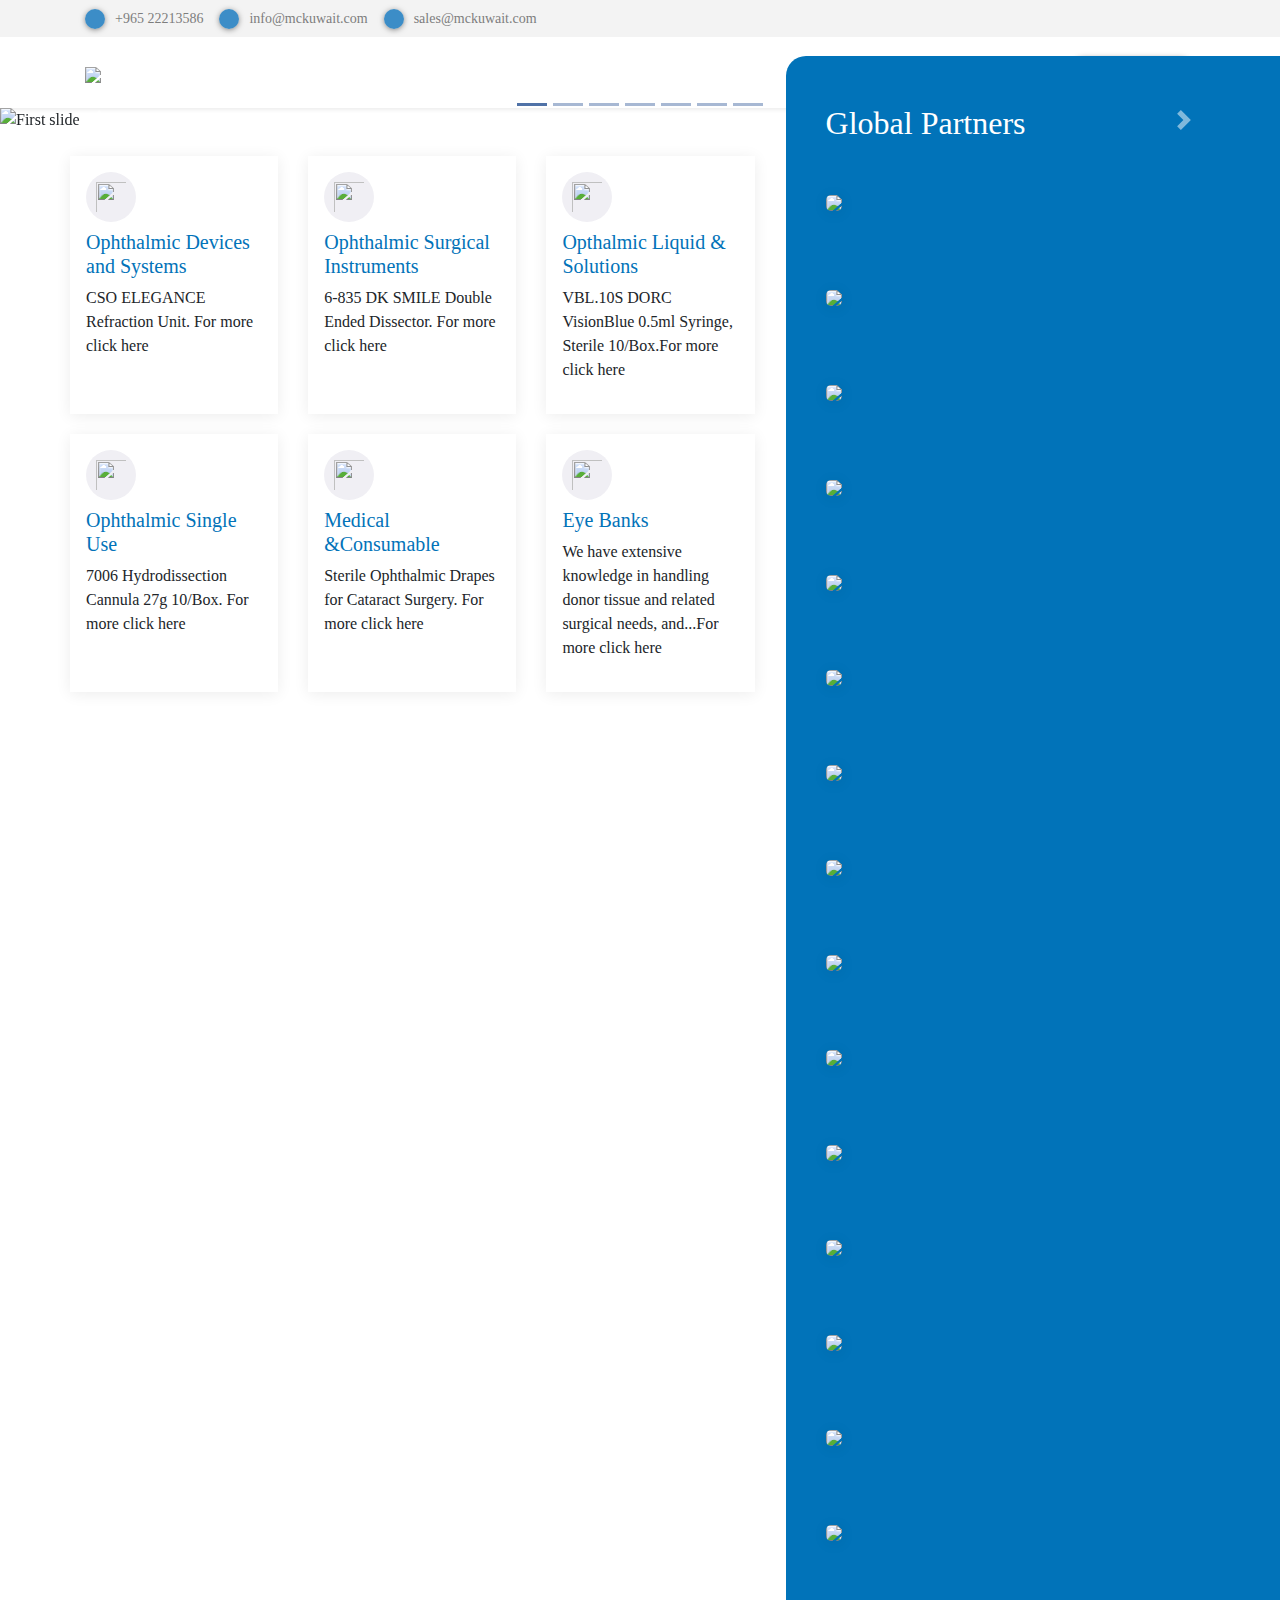
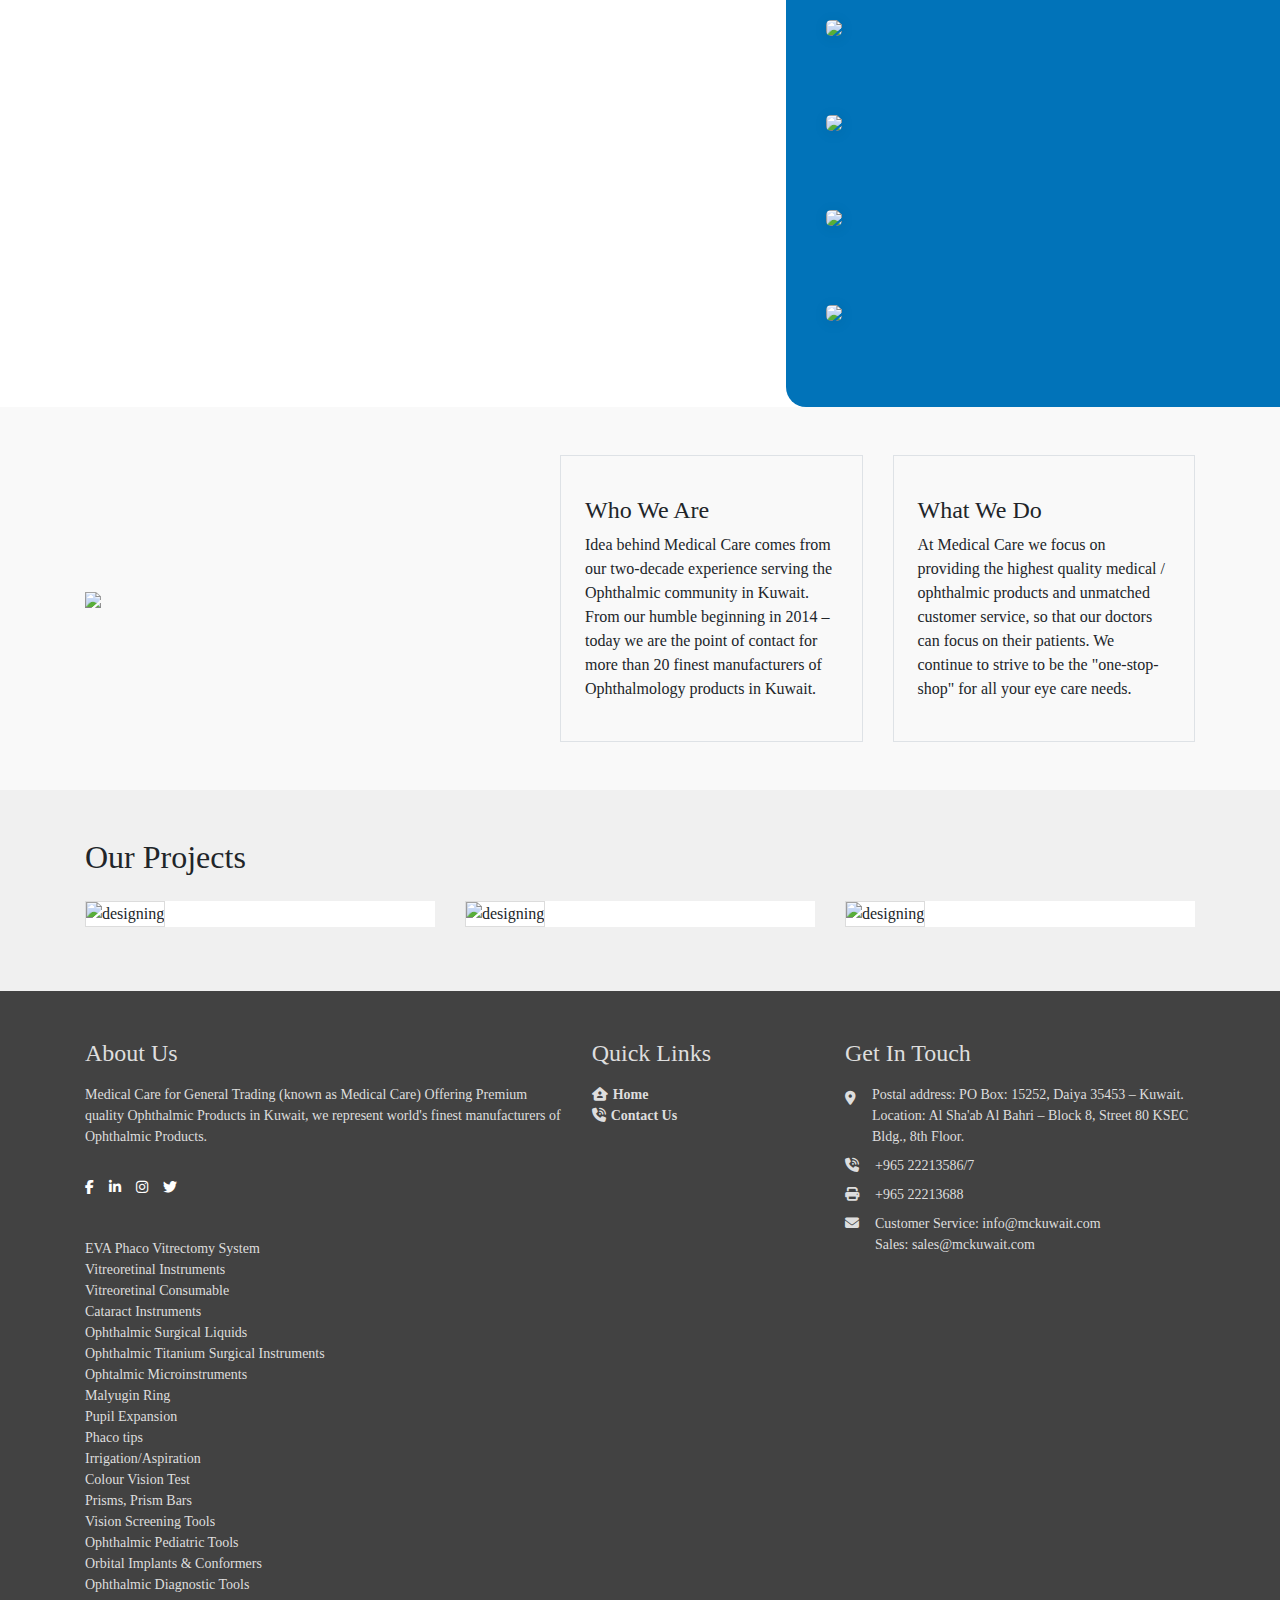
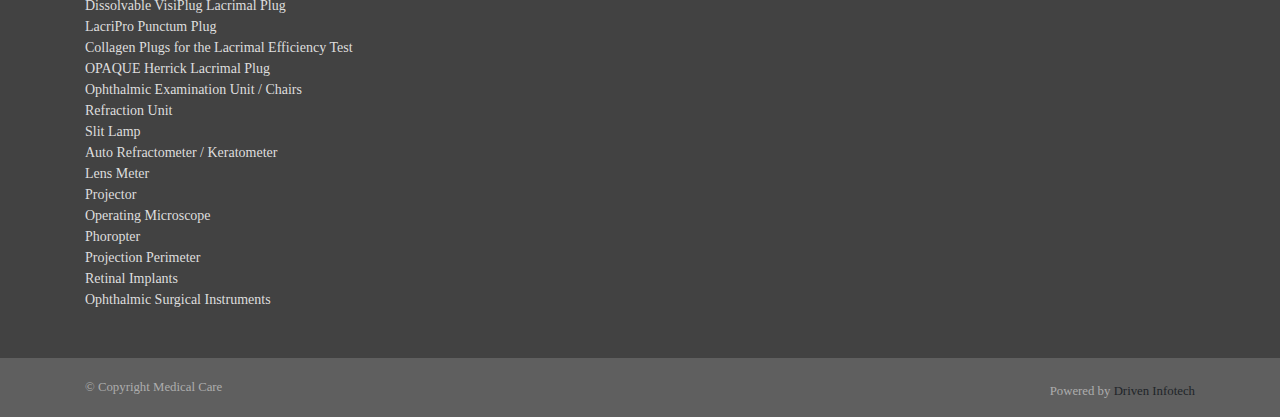
==== index.html @ 8d5789d4 "index page" ====
<!doctype html>
<html lang="en">

<head>
    <meta charset="utf-8">
    <meta name="viewport" content="width=device-width, initial-scale=1">
    <title>Medical Care for General Trading (known as Medical Care), Ophthalmic Devices and Systems, Ophthalmic Surgical
        Instruments, Ophthalmic Liquids and Solution, Ophthalmic Single Use, Medical &amp;Consumable, Eye Banks</title>
    <link rel="shortcut icon" href="images/fav.png" type="image/x-icon">
    <link rel="stylesheet" href="https://cdnjs.cloudflare.com/ajax/libs/font-awesome/6.2.1/css/all.min.css" />
    <link rel="stylesheet" type="text/css" href="css/bootstrap.min.css">
    <link rel="stylesheet" type="text/css" href="css/style.css">
    <link rel="stylesheet" type="text/css" href="css/icon.css">
    <link rel="stylesheet" type="text/css" href="css/slick.css">
    <link rel="stylesheet" type="text/css" href="css/slick-theme.css">
    <link rel="stylesheet" type="text/css" href="css/popup.css">
</head>

<body>
    <header>
        <div class="header-section  shadow-sm">
            <div class="soc-bk">
                <div class="container">
                    <div class="row">
                        <div class="col-md-12 ">
                            <div class="call-dets text-left"> <span class="top-outer d-flex">
                                    <a href="tel:+965 22213586"><span class=" py-2 align-items-center d-flex pr-3"><i
                                                class="icon-phone"></i> +965 22213586</span></a> <a
                                        href="mailto:info@mckuwait.com"><span
                                            class=" py-2 align-items-center d-flex pr-3"><i class="icon-mail"></i>
                                            info@mckuwait.com</span></a> <a href="mailto:sales@mckuwait.com"><span
                                            class=" py-2 align-items-center d-flex d-k"><i class="icon-briefcase"></i>
                                            sales@mckuwait.com</span></a> </span>
                            </div>
                        </div>
                    </div>
                </div>
            </div>
            <div class="container">
                <nav class="navbar navbar-expand-lg navbar-light p-0">
                    <a class="navbar-brand" href="index.html">
                        <div class="brand"><img src="images/logo_mc_kuwaite.png" class="img-fluid"></div>
                    </a>
                    <button class="navbar-toggler" type="button" data-toggle="collapse" data-target="#navbar-main"
                        aria-controls="navbar-main" aria-expanded="false" aria-label="Toggle navigation"> <span
                            class="navbar-toggler-icon"></span> </button>
                    <div class="collapse navbar-collapse" id="navbar-main">
                        <ul class="navbar-nav ml-auto">
                            <li class="nav-item active"> <a class="nav-link" href="index.html">Home </a> </li>
                            <!--<li class="nav-item"> <a class="nav-link" href="#">About MC <span class="caret"></span></a>
								<ul class="sub-menu list-unstyled">
									<a href="profile.html">
										<li>MC Profile</li>
									</a>
									<a href="team.html">
										<li> MC Team</li>
									</a>
									<a href="certificates.html">
										<li> MC Certificates</li>
									</a>
								</ul>
							</li>
							<li class="nav-item"> <a class="nav-link" href="products.html">Our Products</a> </li>-->
                            <li class="align-items-center d-flex nav-item"> <a class="contact-btn"
                                    href="contact.html">Contact us</a> </li>
                        </ul>
                    </div>
                </nav>
            </div>
        </div>
    </header>
    <div class="banner">
        <div class="banner-slider slider-arrow-center">

            <!-- <div class="banr"> <img src="images/eav.jpg" class="img-fluid w-100 d-none d-sm-block" title=""> <img
					src="images/eav_m.jpg" class="img-fluid w-100 d-block d-sm-none" title="">

			</div>
			<div class="banr"> <img src="images/backflush.jpg" class="img-fluid w-100 d-none d-sm-block" title=""><img
					src="images/backflush_m.jpg" class="img-fluid w-100 d-block d-sm-none" title="">

			</div>
			<div class="banr"> <img src="images/equiphaco.jpg" class="img-fluid w-100 d-none d-sm-block" title=""> <img
					src="images/equiphaco_m.jpg" class="img-fluid w-100 d-block d-sm-none" title="">

			</div>
			<div class="banr"> <img src="images/forceps.jpg" class="img-fluid w-100 d-none d-sm-block" title=""> <img
					src="images/forceps_m.jpg" class="img-fluid w-100 d-block d-sm-none" title="">

			</div>
			<div class="banr"> <img src="images/tamponades.jpg" class="img-fluid w-100 d-none d-sm-block" title=""> <img
					src="images/tamponades_m.jpg" class="img-fluid w-100 d-block d-sm-none" title="">

			</div>
			<div class="banr"> <img src="images/MST Web Banner MC Medical Kuwait 3.jpg"
					class="img-fluid w-100 d-none d-sm-block" title=""> <img
					src="images/MST-Web-Banner-MC-Medical-Kuwait-3_m.jpg" class="img-fluid w-100 d-block d-sm-none"
					title="">

			</div>
			<div class="banr"> <img src="images/TAKAGI-Banner.jpg" class="img-fluid w-100 d-none d-sm-block" title="">
				<img src="images/TAKAGI-Banner_m.jpg" class="img-fluid w-100 d-block d-sm-none" title="">
				<div class="banner-title">
					<div class="container">
						<h1>Vitreoretinal Consumable</h1>
						<h2>
							Cataract Instruments</h2>
					</div>
				</div>
			</div> -->

            <!-- /////////////////////////////////////////////////// -->
            <div id="carouselExampleIndicators" class="carousel slide" data-ride="carousel" data-interval="2500">
                <ol class="carousel-indicators">
                    <li data-target="#carouselExampleIndicators" data-slide-to="0" class="active"
                        style="background-color: #5072A7;"></li>
                    <li data-target="#carouselExampleIndicators" data-slide-to="1" style="background-color: #5072A7;">
                    </li>
                    <li data-target="#carouselExampleIndicators" data-slide-to="2" style="background-color: #5072A7;">
                    </li>
                    <li data-target="#carouselExampleIndicators" data-slide-to="3" style="background-color: #5072A7;">
                    </li>
                    <li data-target="#carouselExampleIndicators" data-slide-to="4" style="background-color: #5072A7;">
                    </li>
                    <li data-target="#carouselExampleIndicators" data-slide-to="5" style="background-color: #5072A7;">
                    </li>
                    <li data-target="#carouselExampleIndicators" data-slide-to="6" style="background-color: #5072A7;">
                    </li>
                </ol>
                <div class="carousel-inner">
                    <div class="carousel-item active">
                        <img class="d-block w-100" src="images/eav.jpg" alt="First slide">
                    </div>
                    <div class="carousel-item">
                        <img class="d-block w-100" src="images/backflush.jpg" alt="Second slide">
                    </div>
                    <div class="carousel-item">
                        <img class="d-block w-100" src="images/equiphaco.jpg" alt="Third slide">
                    </div>
                    <div class="carousel-item ">
                        <img class="d-block w-100" src="images/forceps.jpg" alt="First slide">
                    </div>
                    <div class="carousel-item ">
                        <img class="d-block w-100" src="images/tamponades.jpg" alt="First slide">
                    </div>
                    <div class="carousel-item ">
                        <img class="d-block w-100" src="images/MST Web Banner MC Medical Kuwait 3.jpg"
                            alt="First slide">
                    </div>
                    <div class="carousel-item ">
                        <img class="d-block w-100" src="images/TAKAGI-Banner.jpg" alt="First slide">
                    </div>
                </div>
                <a class="carousel-control-prev" href="#carouselExampleIndicators" role="button" data-slide="prev">
                    <span class="carousel-control-prev-icon" aria-hidden="true"></span>
                    <span class="sr-only">Previous</span>
                </a>
                <a class="carousel-control-next" href="#carouselExampleIndicators" role="button" data-slide="next">
                    <span class="carousel-control-next-icon" aria-hidden="true"></span>
                    <span class="sr-only">Next</span>
                </a>
            </div>

            <!-- /////////////////////////////////////////////////// -->
        </div>
    </div>
    <div class="content-block pt-4 pb-lg-0 pb-4">
        <div class="cont-1">
            <div class="row mr-md-0">
                <div class="col-lg-7">
                    <div class="row ">
                        <div class="col-md-4 col-sm-6 h-alg">
                            <div class="content-box p-3 shadow h-100">
                                <div class="oph-images"><img src="images/1.png"></div>
                                <h5 class="pt-2">Ophthalmic Devices and Systems</h5>
                                <p>CSO ELEGANCE Refraction Unit. <a href="product.html">For more click here</a> </p>
                            </div>
                        </div>
                        <div class="col-md-4 col-sm-6 h-alg">
                            <div class="content-box p-3 shadow h-100">
                                <div class="oph-images"><img src="images/2.png"></div>
                                <h5 class="pt-2">Ophthalmic Surgical Instruments</h5>
                                <p>6-835 DK SMILE Double Ended Dissector. <a href="product.html">For more click here</a>
                                </p>
                            </div>
                        </div>
                        <div class="col-md-4 col-sm-6 h-alg">
                            <div class="content-box p-3 shadow h-100">
                                <div class="oph-images"><img src="images/3.png"></div>
                                <h5 class="pt-2">Opthalmic Liquid & Solutions</h5>
                                <p>VBL.10S DORC VisionBlue 0.5ml Syringe, Sterile 10/Box.<a href="product.html">For more
                                        click here</a> </p>
                            </div>
                        </div>
                        <div class="col-md-4 col-sm-6 h-alg">
                            <div class="content-box p-3 shadow h-100">
                                <div class="oph-images"><img src="images/4.png"></div>
                                <h5 class="pt-2">Ophthalmic Single Use</h5>
                                <p>7006 Hydrodissection Cannula 27g 10/Box. <a href="product.html">For more click
                                        here</a></p>
                            </div>
                        </div>
                        <div class="col-md-4 col-sm-6 h-alg">
                            <div class="content-box p-3 shadow h-100">
                                <div class="oph-images"><img src="images/5.png"></div>
                                <h5 class="pt-2">Medical &Consumable</h5>
                                <p>Sterile Ophthalmic Drapes for Cataract Surgery. <a href="product.html">For more click
                                        here</a> </p>
                            </div>
                        </div>
                        <div class="col-md-4 col-sm-6 h-alg">
                            <div class="content-box p-3 shadow h-100">

                                <span class="oph-images"><img src="images/1.png"></span>
                                <h5 class="pt-2">Eye Banks</h5>
                                <p>We have extensive knowledge in handling donor tissue and related surgical needs,
                                    and...<a href="product.html">For more click here</a> </p>
                            </div>
                        </div>
                    </div>
                </div>
                <div class="col-lg-5 pr-md-0 pl-0 pl-lg-3 pr-0">
                    <div class="clients-sliding-area py-4  pl-md-3 p-4">
                        <div class="p-md-4">
                            <div class="hed">
                                <h2 class="text-white pb-1">Global Partners</h2>
                            </div>
                            <div class="client-slide">
                                <div class="client-box"> <a href="https://www.albert-heiss.com/" target="_blank"><img
                                            src="images/partners/albert_hiess.jpg" class="img-fluid"></a> </div>
                                <div class="client-box"> <a href="http://www.anodynesurgical.com/" target="_blank"><img
                                            src="images/partners/anodyne.jpg" class="img-fluid"></a> </div>
                                <div class="client-box"> <a href="https://caregroupiol.com/" target="_blank"><img
                                            src="images/partners/care_group.jpg" class="img-fluid"></a> </div>
                                <div class="client-box"> <a href="http://www.ciom.it/english/default.asp"
                                        target="_blank"><img src="images/partners/cion.jpg" class="img-fluid"></a>
                                </div>
                                <div class="client-box"> <a href="https://corneagen.com/" target="_blank"><img
                                            src="images/partners/cornea.jpg" class="img-fluid"></a> </div>
                                <div class="client-box"> <a href="https://lionseyeinstitute.org/" target="_blank"><img
                                            src="images/partners/lions_eye.jpg" class="img-fluid"></a> </div>
                                <div class="client-box"> <a href="www.hurricanemedical.com" target="_blank"><img
                                            src="images/partners/cso.jpg" class="img-fluid"></a> </div>
                                <div class="client-box"> <a href="https://www.csoitalia.it/en" target="_blank"><img
                                            src="images/partners/hurricane_medical.jpg" class="img-fluid"></a> </div>
                                <div class="client-box"> <a href="http://www.incyto.com/" target="_blank"><img
                                            src="images/partners/in_cyto.jpg" class="img-fluid"></a> </div>
                                <div class="client-box"> <a href="https://dorcglobal.com/" target="_blank"><img
                                            src="images/partners/partner-1.png" class="img-fluid"></a> </div>
                                <div class="client-box"> <a href="https://duckworth-and-kent.com/" target="_blank"><img
                                            src="images/partners/partner-2.png" class="img-fluid"></a> </div>
                                <div class="client-box"> <a href="https://microsurgical.com/" target="_blank"><img
                                            src="images/partners/partner-3.png" class="img-fluid"></a> </div>
                                <div class="client-box"> <a href="https://guldenophthalmics.com/" target="_blank"><img
                                            src="images/partners/partner-4.png" class="img-fluid"></a> </div>
                                <div class="client-box"> <a href="https://www.lacrimedics.com/" target="_blank"><img
                                            src="images/partners/partner-5.png" class="img-fluid"></a> </div>
                                <div class="client-box"> <a href="https://medone.com/" target="_blank"><img
                                            src="images/partners/med_one.jpg" class="img-fluid"></a> </div>
                                <div class="client-box"> <a href="https://www.optimalsaglik.com.tr/"
                                        target="_blank"><img src="images/partners/optimal.jpg" class="img-fluid"></a>
                                </div>
                                <div class="client-box"> <a href="www.takagi-global.com" target="_blank"><img
                                            src="images/partners/partner-6.png" class="img-fluid"></a> </div>
                                <div class="client-box"> <a href="https://www.labtician.com/" target="_blank"><img
                                            src="images/partners/partner-7.png" class="img-fluid"></a> </div>
                                <div class="client-box"> <a href="http://www.righton-oph.com/en/" target="_blank"><img
                                            src="images/partners/righton.jpg" class="img-fluid"></a> </div>
                            </div>
                        </div>
                    </div>
                </div>
            </div>
        </div>
    </div>
    <div class="products pb-5">
        <div class="inner-company pt-5 pb-4">
            <div class="container">
                <div class="detail-company mb-4">
                    <div class="row d-flex">
                        <div class="col-md-5 align-self-center d-none d-lg-block">
                            <div class="profile-img"> <img src="images/EVA-Chest-Angle-Fade.jpg" class="img-fluid">
                            </div>
                        </div>
                        <div class="col-lg-7 col-12 col-md-12">
                            <div class="row h-100">
                                <div class="col-md-6 mb-4 mb-md-0">
                                    <div class="our-box border p-4 h-100">
                                        <h4 class="mt-3">Who We Are</h4>
                                        <p>Idea behind Medical Care comes from our two-decade experience serving the
                                            Ophthalmic community in Kuwait. From our humble beginning in 2014 – today we
                                            are the point of contact for more than 20 finest manufacturers of
                                            Ophthalmology products in Kuwait.
                                        </p>
                                    </div>
                                </div>
                                <div class="col-md-6">
                                    <div class="our-box border p-4 h-100">
                                        <h4 class="mt-3">What We Do</h4>
                                        <p>At Medical Care we focus on providing the highest quality medical /
                                            ophthalmic products and unmatched customer service, so that our doctors can
                                            focus on their patients. We continue to strive to be the "one-stop-shop" for
                                            all your eye care needs.</p>
                                    </div>
                                </div>
                            </div>
                        </div>
                    </div>
                </div>
            </div>
        </div>
        <div class="container pt-5">
            <div class="hed">
                <h2 class="pb-3">Our Projects</h2>
            </div>
            <div class="row">
                <div class="col-md-4 col-12 col-sm-6 mb-3">
                    <div class="product-img"> <img src='images/products/IMG_1325.jpg' alt='designing'> <a
                            href='images/products/IMG_1325.jpg' class='fresco pic view-gallery'
                            data-fresco-group='productgallery'>View</a> </div>
                </div>
                <div class="col-md-4 col-12 col-sm-6 mb-3">
                    <div class="product-img"> <img src='images/products/IMG_1316.jpg' alt='designing'> <a
                            href='images/products/IMG_1316.jpg' class='fresco pic view-gallery'
                            data-fresco-group='productgallery'>View</a> </div>
                </div>


                <div class="col-md-4 col-12 col-sm-6 mb-3">
                    <div class="product-img"> <img src='images/products/109-2176-design-ad-EVA-France-HR.jpg'
                            alt='designing'> <a href='images/products/109-2176-design-ad-EVA-France-HR.jpg'
                            class='fresco pic view-gallery' data-fresco-group='productgallery'>View</a> </div>
                </div>

                <!--<div class="col-md-12 col-12 col-sm-6 mb-3 text-center mt-3"> <a href="products.html" class="contact-btn btn d-inline"> More Products</a> </div>-->
            </div>
        </div>
    </div>
    <footer>
        <div class="footer  pb-0 pt-5 pb-md-5 ">
            <div class="container">
                <div class="row">
                    <div class="col-md-8">
                        <div class="row">
                            <div class="col-lg-8 mb-4 mb-lg-0 col-md-6">
                                <div class="foot-detail">
                                    <h4 class="pb-2">About Us</h4>
                                    <p>Medical Care for General Trading (known as Medical Care) Offering Premium quality
                                        Ophthalmic Products in Kuwait, we represent world's finest manufacturers of
                                        Ophthalmic Products.</p>
                                    <div class="get-in mb-2">
                                        <ul class="d-flex list-unstyled social foot-social">
                                            <a href="#">
                                                <i class="fa-brands fa-facebook-f"></i>
                                            </a>
                                            <a href="#">
                                                <i class="fa-brands fa-linkedin-in"></i> </a>
                                            <a href="#">
                                                <i class="fa-brands fa-instagram"></i> </a>
                                            <a href="#">
                                                <i class="fa-brands fa-twitter"></i> </a>
                                        </ul>
                                    </div>
                                </div>
                            </div>
                            <div class="col-lg-4 mb-4 mb-lg-0 col-md-6">
                                <div class="foot-details">
                                    <h4 class="pb-2">Quick Links</h4>
                                    <ul class="list-unstyled m-0 p-0">
                                        <i class="fa fa-house-user"><a href="index.html"
                                                style="padding-left: 5px;">Home</a></i><br>

                                        <i class="fa fa-phone-volume"><a href="contact.html"
                                                style="padding-left: 5px;">Contact Us</a></i>
                                    </ul>
                                </div>
                            </div>
                        </div>
                        <div class="service-slide mt-0 mt-md-4 mb-4 mb-md-0">
                            <div>EVA Phaco Vitrectomy System</div>
                            <div>Vitreoretinal Instruments</div>
                            <div>Vitreoretinal Consumable</div>
                            <div>Cataract Instruments</div>
                            <div>Ophthalmic Surgical Liquids</div>
                            <div>Ophthalmic Titanium Surgical Instruments</div>
                            <div>Ophtalmic Microinstruments</div>
                            <div>Malyugin Ring</div>
                            <div>Pupil Expansion</div>
                            <div>Phaco tips</div>
                            <div>Irrigation/Aspiration</div>
                            <div>Colour Vision Test</div>
                            <div>Prisms, Prism Bars</div>
                            <div>Vision Screening Tools</div>
                            <div>Ophthalmic Pediatric Tools</div>
                            <div>Orbital Implants & Conformers</div>
                            <div>Ophthalmic Diagnostic Tools</div>
                            <div>Dissolvable VisiPlug Lacrimal Plug</div>
                            <div>LacriPro Punctum Plug</div>
                            <div>Collagen Plugs for the Lacrimal Efficiency Test</div>
                            <div>OPAQUE Herrick Lacrimal Plug</div>
                            <div>Ophthalmic Examination Unit / Chairs</div>
                            <div>Refraction Unit</div>
                            <div>Slit Lamp</div>
                            <div>Auto Refractometer / Keratometer</div>
                            <div>Lens Meter</div>
                            <div>Projector</div>
                            <div>Operating Microscope</div>
                            <div>Phoropter</div>
                            <div>Projection Perimeter</div>
                            <div>Retinal Implants</div>
                            <div>Ophthalmic Surgical Instruments</div>
                        </div>
                    </div>
                    <div class="col-lg-4 mb-4 mb-lg-0 col-md-4 ">
                        <div class="foot-detail">
                            <h4 class="pb-2">Get In Touch</h4>
                            <div class="get-in mb-2">
                                <ul class="list-unstyled m-0 p-0 d-flex contact-icons">
                                    <li class="d-inline-block pt-1"><i class="fa fa-location-dot"></i></li>
                                    <li class="d-inline-block ml-3"> Postal address: PO Box: 15252, Daiya 35453 –
                                        Kuwait. Location: Al Sha'ab Al Bahri – Block 8, Street 80 KSEC Bldg., 8th Floor.
                                    </li>
                                </ul>
                            </div>
                            <div class="get-in mb-2">
                                <ul class="list-unstyled m-0 p-0 d-flex contact-icons">
                                    <li class="d-inline-block "><i class="fa fa-phone-volume"></i></li>
                                    <li class="d-inline-block ml-3"> +965 22213586/7</li>
                                </ul>
                            </div>
                            <div class="get-in mb-2">
                                <ul class="list-unstyled m-0 p-0 d-flex contact-icons">
                                    <li class="d-inline-block "><i class="fa fa-print"></i></li>
                                    <li class="d-inline-block ml-3">+965 22213688</li>
                                </ul>
                            </div>
                            <div class="get-in mb-2">
                                <ul class="list-unstyled m-0 p-0 d-flex contact-icons">
                                    <li class="d-inline-block "><i class="fa fa-envelope"></i></li>
                                    <li class="d-inline-block ml-3">Customer Service: info@mckuwait.com
                                        <br> Sales: sales@mckuwait.com
                                    </li>
                                </ul>
                            </div>
                        </div>
                    </div>
                </div>
            </div>
        </div>
        <div class="powerd py-3 ">
            <div class="container">
                <div class="row">
                    <div class="col-lg-6 col-md-6 col-12"> <a class=" small">© Copyright Medical Care</a> </div>
                    <div class="col-lg-6 col-md-6 text-lg-left text-lg-right col-12 pt-2">
                        <p class="m-0 p-0 small">Powered by <a href="http://www.driveninfotech.com/"
                                target="_blank">Driven Infotech</a></p>
                    </div>
                </div>
            </div>
        </div>
    </footer>
    <script type="text/javascript" src="js/jquery.js"></script>
    <script type="text/javascript" src="js/bootstrap.min.js"></script>
    <script type="text/javascript" src="js/slick.js"></script>
    <script type="text/javascript" src="js/popup.js"></script>
    <script type="text/javascript" src="js/site.js"></script>
</body>

</html>
---- css/style.css ----
@font-face {
    font-family: 'DINOT';
    src: url('../fonts/DINOT.woff2') format('woff2'),
        url('../fonts/DINOT.woff') format('woff');
    font-weight: normal;
    font-style: normal;
}
@font-face {
    font-family: 'open_sansbold';
    src: url('../fonts/opensans-bold-webfont.woff2') format('woff2'),
         url('../fonts/opensans-bold-webfont.woff') format('woff');
    font-weight: normal;
    font-style: normal;

}
@font-face {
    font-family: 'open_sansextrabold';
    src: url('../fonts/opensans-extrabold-webfont.woff2') format('woff2'),
         url('../fonts/opensans-extrabold-webfont.woff') format('woff');
    font-weight: normal;
    font-style: normal;

}
@font-face {
    font-family: 'open_sanslight';
    src: url('../fonts/opensans-light-webfont.woff2') format('woff2'),
         url('../fonts/opensans-light-webfont.woff') format('woff');
    font-weight: normal;
    font-style: normal;

}

@font-face {
    font-family: 'open_sansregular';
    src: url('../fonts/opensans-regular-webfont.woff2') format('woff2'),
         url('../fonts/opensans-regular-webfont.woff') format('woff');
    font-weight: normal;
    font-style: normal;

}
@font-face {
    font-family: 'open_sanssemibold';
    src: url('../fonts/opensans-semibold-webfont.woff2') format('woff2'),
         url('../fonts/opensans-semibold-webfont.woff') format('woff');
    font-weight: normal;
    font-style: normal;

}
*{
    margin: 0;
	padding: 0;
	font-family: 'open_sansregular';
}
a{
	color: #212529;
	border: none;
	text-decoration: none !important;
	outline: none !important;
}
html{
    font-size: 100% ;
	}

@media (max-width: 991.98px) { 
	html{
		font-size: 95.5% !important;
	}
}
@media (max-width: 767.98px) { 
	html{
		font-size: 90.3% !important;
	}
 }



h1,h2,h3,h4,h5,h6{
    font-family: 'DINOT';
}
p{
   font-family: 'DINOT';
}
.bg-primary{
    background-color: #0173b9 !important;
}
.bg-secondary{
    background-color: #28245e !important;
}
.text-bg{
    color: #1b2550 !important;
}
.text-secondary{
    color: #4331ab !important;
}

/**************************************************************

home

*****************************************************************/

.top-outer i{
    display: block;
    width: 20px;
    text-align: center;
    height: 20px;
    line-height: 20px;
    background-color: #0e73bbcc;
    border-radius: 50%;
    color: #fff;
    font-size: 10px;
    margin-right: 10px;
    box-shadow: 0px 1px 6px -1px #0000009e;
}

 .top-outer span{
    font-size: 14px;
    color: #7d7d7d;
    font-family: 'DINOT';
}
.soc-bk{
    background-color: #f3f3f3;
}
.nav-item {
    text-transform: uppercase;
    font-size: 14px;
}
.nav-link{
    padding: 25px 20px !important;
}
.contact-btn{
    background-color: #0173b9;
    color: #fff !important;
    border-radius: 20px;
    box-shadow: 0px 1px 6px -1px #0000009e;
    padding: 5px 20px !important;
    display: block;
}
.contact-btn:hover{
    color: #fff !important;
}
.navbar-light .navbar-nav .nav-link:focus, .navbar-light .navbar-nav .nav-link:hover {
    color:#0173b9 !important;
}
.navbar-light .navbar-nav .active>.nav-link{
    color:#0173b9 !important;
}



.slider-arrow-center .slick-arrow {
    position: absolute;
    top: 50%;
    transform: translateY(-50%);
    z-index: 9;
    font-family: "icomoon" !important;
    font-size: 0px;
    background: #fff;
    box-shadow: 0 0 2px rgba(0, 0, 0, 0.5);
    border: 0;
    width: 35px;
    height: 35px;
    border-radius: 50%;
    transition: box-shadow 0.3s ease-in-out;
    
}
.slick-arrow{
    color: #0074b9;
}

.slider-arrow-center .slick-arrow:focus {
    background-color: #fff;
}
.slider-arrow-center .slick-arrow:hover {
    background-color: #fff;
}
.slider-arrow-center .slick-arrow.slick-prev {
    left: 30px;
}
.slider-arrow-center .slick-arrow.slick-prev:before {
    content: "\e900";
    font-size: 20px;
    font-family: 'IcoMoon';
    color: #0074b9;
}
.slider-arrow-center .slick-arrow.slick-next {
    right: 30px;
}
.slider-arrow-center .slick-arrow.slick-next:before {
    content: "\e902";
    font-size: 20px;
    font-family: 'IcoMoon';
    color: #0074b9;
}
@media (max-width: 1285px) {
    .slider-arrow-center .slick-prev {
        left: 10px !important;
   }
    .slider-arrow-center .slick-next {
        right: 10px !important;
   }
}


.banr{
    position: relative;
}

.banner-title{
    position: absolute;
    top: 50%;
    width: 100%;
    transform: translate(0%, -50%);
}

.cont-1{
    padding-left: calc((100vw - 1140px)/ 2 );
    margin-right: 0px;
    
}

.clients-sliding-area{
    background-color: #0173b9;
    padding-right: calc((100vw - 1140px)/ 2 );
    border-top-left-radius: 20px;
    border-bottom-left-radius: 20px;
    margin-top: -100px;
}

.oph-images{
    width: 50px;
    height: 50px;
    background-color: #26236212;
    text-align: center;
    border-radius: 50%;
    display: flex;
    align-items: center;
    position: relative;
    overflow: hidden;

}
.oph-images img{
    width: 50px;
    height: 50px;
    padding: 10px;
    position: relative;
}
.content-box h5{
  color: #0273b9;
}
.cont-1 .shadow{
    box-shadow: 0 .125rem .9rem rgba(0,0,0,.075)!important;
    transition: .3s;
}
.content-box {
   
    transition: .3s;
    background-color: #fff;
    
}
.content-box:hover{
    box-shadow: 0 1rem 3rem rgba(0,0,0,.175)!important;
    transition: .3s;
}
.oph-images::before{
    content: "";
    width: 50px;
    height: 50px;
    background-color: #d8d8d8;
    bottom: -50px;
    position: absolute;
    transition: .5s;

}
.content-box:hover .oph-images::before{
    bottom: 0px;
    transition: .5s;
}

/* .content-block{
    background-image: url(../images/background.png);
    background-repeat: no-repeat;
    background-position: -25% 75%;
} */

.client-box{
    min-height: 95px;
    max-height: 95px;
    display: flex;
    align-items: center;
}
.client-box img{
   border-radius: 5px;
   box-shadow: 0 .125rem .9rem rgba(0,0,0,.075)!important;
  
}

.clients-sliding-area::after{
    content: "";
    height: 200px;
    width: 200px;
    background-color: #fff;
}
.h-alg{
    margin-bottom: 20px;
}
/* .client-slide::before{
    content: "";
    height: 100%;
    width: 1px;
    background-color: #ffffff4d;
    display: block;
    position: absolute;
    left: -20px;
}
.client-box::before{
    content: "\e907";
    font-size: 20px;
    font-family: 'IcoMoon';
    color: #ffff;
   
    left: -25px;
    display: block;
    z-index: 9;
    opacity: .4;
} */

.products{
    background-color: #f0f0f0;
}
.product-img{
    background-color: #fff;
    position: relative;
}
.product-img img{
    width: 100%;
    height: 200px;
    object-fit: cover;
    border: 1px solid #dcdcdc;
    transition: .3s;
}
.view-gallery {
    position: absolute;
    left: 50%;
    top: 50%;
    transform: translate(-50%, 50%);
    background-color: #0e72b9;
    padding: 3px 10px;
    border-radius: 5px;
    color: #fff;
    font-size: 15px;
    font-family: 'DINOT';
    transition: .3s;
    opacity: 0;
}
.view-gallery:hover{
    color: #fff;
    transition: .3s;
}

.product-img:hover .view-gallery{
    transform: translate(-50%, -50%);
    transition: .3s;
    opacity: 1;
}
.product-img:hover img{
    opacity: .4;
    transition: .3s;
}
.inner-company{
    background-color: #f9f9f9;
}

.footer{
	font-family: 'DINOT';
    color: #dedede;
    font-size: 14px;
}
.foot-details a{
    font-family: 'DINOT';
    color: #dedede;
}
.foot-details ul li:before{
	font-family: icomoon!important;
   content: "\e903";
    padding-right: 10px;
    color: #cccccc;
    font-size: 14px;
}
.foot-details ul li{
    line-height: 30px;
    font-family: 'DINOT';
}
.contact-icons li span{
	font-size: 18px;
}
.get-in li{
    font-family: 'DINOT';
}
.footer {
    background-color: #424242!important;
}
.service-slide .slick-slide {
    border: 1px solid #5d5d5d;
    text-align: center;
    padding: 3px 5px;
    font-size: 13px;
    font-family: 'DINOT';
    min-height: 46px;
    display: flex;
    align-items: center;
    justify-content: center;
    color: #adadad;

}
.service-slide .slick-list{
    margin-right: -2px;
}
.powerd{
    background-color: #5f5f5f;
    color: #adadad;
}

@media (max-width: 1165px) {
    .cont-1{
    padding-left: 15px !important;
    margin-right: 15px;
      }

      .clients-sliding-area{
        margin-top: 30px !important;
      }
 }




@media (max-width: 991.98px) { 
    .client-slide  {
        margin:0 -15px;
    }
    .client-slide .slick-slide {
        text-align:center;
        margin-right:15px;
        margin-left:15px;
    }
    .navbar-collapse{
        padding-bottom: 20px;
    }
    .navbar-nav .contact-btn{
        background: transparent;
        box-shadow: none;
    }
    .navbar-light .navbar-nav .contact-btn {
        color: rgba(0,0,0,.5) !important;
    }
    .navbar-light .navbar-toggler{
        border: none;
        outline: none;
    }
}
@media (max-width: 575.98px) { 

    .d-k{
        display: none !important;
    }
    .top-outer i{
        width: 15px;
        text-align: center;
        background-color: transparent;
        color: #0e74bc;
        font-size: 13px;
        margin-right: 10px;
        box-shadow: none;
    }
    .banner-title h1{
        font-size: 21px;
    }
    .banner-title h2{
        font-size: 18px;
    }
    .banner-title {
        margin-left: 20px;
        padding-right: 35px;
        background-color: #ffffff8a;
        padding: 8px;
        width: auto;
        transform: translate(0%, -50%);
    }
    .brand{
        width: 200px;
        padding-top: 5px;
        padding-bottom: 5px;
    }

    .hed h2{
        font-size: 20px; 
    }
}

.brand{
    width: 205px;
}
.sub-menu{
    position: absolute;
    z-index: 9;
    background-color: #ffff;
    min-width: 230px;
    padding: 10px 20px;
    transform: translateY(20px);
    transition: .3s;
    opacity: 0;
    visibility: hidden;
    box-shadow: 0 10px 15px -3px rgba(0, 0, 0, 0.1), 0 4px 6px -2px rgba(0, 0, 0, 0.05);
}
.sub-menu li{
    padding: 5px 0;
    color: rgba(0,0,0,.5);
    display: flex;
}

.nav-item:hover .sub-menu{
    transform: translateY(0px) !important;
    transition: .3s;
    opacity: 1;
    visibility: visible;
}
.nav-link{
    position: relative;
}
.caret{
    width: 7px;
    height: 7px;
    display: block;
    position: absolute;
    right: 0;
    border-bottom: 2px solid #797979;
    border-right: 2px solid #797979;
    top: 50%;
    transform: translate(0px, -50%) rotate(45deg);
    transition: .3s;
}
.nav-item:hover .caret{
    transform: translate(0px, -50%) rotate(135deg);
    transition: .3s;
}
.sub-menu a li:hover{
    color: #0173b9 !important;
    transition: .3s;
}

.sub-menu li::before{
    content: "\e903";
    font-family: "icomoon" !important;
    font-size: 13px;
    transform: translateX(-7px);
    display: block;
    margin-top: 2px;
   
}

@media (max-width: 991.98px) { 

    .sub-menu {
        position: relative;
        opacity: 1;
        visibility: visible;
        transform: translateY(0px);
        padding: 0 !important;
        background-color: #f9f9f9;
        transition: none !important;
        display: none;
        box-shadow:none;
    }
    .nav-link {
        padding: 10px 20px !important;
    }
    .sub-menu li::before{
        transform: translateX(0px);
        margin-right: 10px;
    }
    .sub-menu li{
        padding: 10px 20px !important;
    }
    .nav-link{
        border-bottom: 1px solid #f0f0f0;
    }
    .caret{
        transform: translate(-10px, -50%) rotate(45deg);
    }
    .contact-btn{
        padding: 10px 20px !important;
        width: 100%;
    }
    .nav-item:hover .caret{
        transform: translate(-10px, -50%) rotate(45deg);
        transition: .3s;
    }
    .main .caret{
        transform: translate(-10px, -50%) rotate(135deg) !important;
        transition: .3s;
    }

    .header-section{
        position: absolute;
        z-index: 99;
        background-color: #fff;
        width: 100%;
        top: 0;
    }
    .clients-sliding-area{
        border-top-left-radius: 0px;
        border-bottom-left-radius: 0px;
    }
    .loc-ic{
        display: none;
    }
 }
 @media (max-width: 767.98px) { 
    .brand {
        width: 180px;
    }
    
 }



 /* /////////////////////         contact    /////////////////////// */
.inner-page-hed{
    color: #ffffff;
    border-left: 3px solid;
    padding-left: 15px;
}
.inner-page-hed span{
    font-size: 15px;
    letter-spacing: 1px;

}

 .contact-background{
    background-image: url(../images/contact-background.png);
    background-position: center;
    min-height: 330px;
    width: 100%;
    background-size: cover;
 }
 .products-background{
    background-image: url(../images/products-background.png);
    background-position: center;
    min-height: 330px;
    width: 100%;
    background-size: cover;
 }
 .fill-box{
    box-shadow: 0 10px 15px -3px rgba(0, 0, 0, 0.1), 0 4px 6px -2px rgba(0, 0, 0, 0.05);
    background-color: #fff;
 }
 .form-box{
    padding: 50px 30px;
 }

 .contact-form .form-control{
    border-radius: 0;
    border: none;
    border-bottom: 1px solid #b9b7b7;
 }
 .form-control:focus{
     box-shadow: none;
 }
 .contact-form-btn{
    background-color: #0173b9;
    color: #fff !important;
    border-radius: 20px;
    box-shadow: 0px 1px 6px -1px #0000009e;
    padding: 5px 20px !important;
    display: block;
 }
 .location-contact{
     background-color: #262362;
     padding: 50px 30px;
     color: #fff;
     position: relative;
     overflow: hidden;
 }
 .contact-detail-boxs{
    margin-top: -150px;
 }
.social a{
    color: #fff;
    margin-right: 15px;
}
.social{
    margin-top: 30px;
}

.loc-ic{
    position: absolute;
    right: 25px;
    bottom: 20px;
    opacity: .1;
    width: 160px;
}

@media (max-width: 767.98px) { 
    .contact-background{
        min-height: 290px;
    }
    .inner-page-hed h2{
        font-size: 21px;
    }
    .inner-page-hed span{
        font-size: 11px;
    }
    .contact-detail-boxs {
        margin-top: -170px;
    }
}



 /* /////////////////////         products    /////////////////////// */

.product-img-section img{
    width: 100%;
    height: 155px;
    object-fit: cover;
}
.product-img-section{
    border: 1px solid #262362;
    position: relative;
    overflow: hidden;
}
.products-listing{
    margin-top: -200px;
}
.product-in-box{
    box-shadow: 0 10px 15px -3px rgba(0, 0, 0, 0.1), 0 4px 6px -2px rgba(0, 0, 0, 0.05);
    background-color: #fff;
    padding: 40px 30px;
}

.product-name{
    border: 1px solid #262362;
    background-color: #f9f9f9;
    position: relative;
    border-top: 0;
}
.product-name h5{
    font-size: 17px;
    margin: 0;
    padding: 5px;
    text-align: center;
    min-height: 40px;
    display: flex;
    align-items: center;
    justify-content: center;
}

.view-inner-gallery{
position: absolute;
left: 50%;
top: 50%;
transform: translate(-50%, -50%);
background-color: #262362;
padding: 3px 10px;
border-radius: 5px;
color: #fff !important;
font-size: 15px;
transition: .3s;
opacity: 0;

}
.product-img-section::before{
    content: "";
    position: absolute;
    left: 0;
    right: 0;
    height: 100%;
    background-color: #ffffffa6;
    transform: translateY(100%);
    transition: .3s;
}
.product-in:hover .product-img-section::before{
    transform: translateY(0%);
    transition: .3s;
}   

.product-in:hover .view-inner-gallery{
    opacity: 1;
}
.product-in{
    margin-bottom: 20px;
}
@media (max-width: 767.98px) { 
    .products-background{
        min-height: 290px;
    }

}





.comp-nam{
    width: 47% !important;
    border: 1px solid #ddd;
    margin-bottom: 15px;
    padding: 10px;
    text-align: center;
    min-height: 66px !important;
    display: flex;
    align-items: center;
    justify-content: center;
    font-size: 14px;
    margin: 5px;
    border-radius: 5px;
   cursor: pointer;
}

.comp-nam p{
 padding: 0;
 margin: 0;
}
.company-name{
    margin: -5px;
}

.slider-nav  .slick-list  .slick-track{
    display: inline !important;
}

.comp-nam.slick-current.slick-active{
    background-color: #262363 !important;
    color: #fff !important;
    border-radius: 5px;
    box-shadow: 0 10px 15px -3px rgba(0, 0, 0, 0.1), 0 4px 6px -2px rgba(0, 0, 0, 0.05);
}

.prods ul{
    margin: 0;
    padding: 0;
    list-style: none;
}
.prods ul li{
    width: 50%;
    float: left;
    font-size: 14px;
    padding-right: 15px;
    min-height: 44px;
    display: flex;
    align-items: center;

}
.prods ul li::before{
    content: "\e903";
    font-size: 15px;
    font-family: 'IcoMoon';
    color: #0074b9;
    margin-right: 15px;
}

@media (max-width: 1199.98px) { 
    .comp-nam{
    padding: 0;
    font-size: 13px;
    }
  
}

@media (max-width: 991.98px) { 
    .prods ul li{
        width: 100%;
        min-height: 35px;
    }
    .comp-nam{
        padding: 5px;
        font-size: 14px;
        width: 98% !important;
        min-height: 40px !important;
        }
         
 .comp-nam {
    min-height: 57px !important;
    box-shadow: none;

}
.company-name{
    margin-bottom: 25px;
}
.cm-lg img {
    width: 200px;
    margin: 0 auto;
}
.cm-lg{
    text-align: center;
}
}

@media (max-width: 767.98px) {
    .slider-nav .slick-list .slick-track {
        display: flex!important;
        
    }
 }
 .cm-lg img{
    max-width: 100%;
    height: auto;
 }
 .slider-nav.slider-arrow-center  .slick-arrow{
    font-size: 6px;
    width: auto;
    height: auto;
    background: transparent;
    border: none !important;
    box-shadow: none;
 }

 .slider-nav.slider-arrow-center .slick-next{
    right: -24px !important;
 }

 .slider-nav.slider-arrow-center .slick-prev{
    left: -17px !important;
 }



 .profile-fill{
    background-image: url(../images/profile-bg.png);
    background-position: center;
    height: 100%;
    width: 100%;
    background-size: cover;
    padding: 50px;
 }

 .vis-im img{
    width: 50px;
 }  

 .fill-image img{
    width: 170px;
    opacity: .7;
 }
 .team-fill{
    background-image: url(../images/team-bg.png);
    background-position: center;
    height: 100%;
    width: 100%;
    background-size: cover;
    padding: 50px;
 }


 .our-team{ text-align: center;
margin-bottom: 30px; }
.our-team .pic{
    border-radius: 50%;
    overflow: hidden;
    position: relative;
    
    height: 120px;
    width: 120px;
    margin: 0 auto;

}
.our-team .pic:before,
.our-team .pic:after{
    content: "";
    width: 100%;
    height: 100%;
    border-radius: 50%;
    border: 7px solid #e6e5e5;
    position: absolute;
    top: 0;
    left: 0;
}
.our-team .pic:after{
    border-color: #37b0f1 #e6e5e5 #e6e5e5 #37b0f1;
    z-index: 1;
    transform: rotate(-10deg);
    transition: all 2s ease 0s;
}
.our-team:hover .pic:after{ transform: rotate(350deg); }
.our-team img{
    height: 120px;
    width: 120px;
    object-fit: cover;
}
.our-team .title{
    font-size: 17px;
    font-weight: bold;
    color: #222;
    padding-bottom: 10px;
    margin: 15px 0 10px 0;
    position: relative;
}
.our-team .title:after{
    content: "";
    width: 30px;
    height: 2px;
    background: #222;
    margin: 0 auto;
    position: absolute;
    bottom: 0;
    left: 0;
    right: 0;
}
.our-team .post{
    display: block;
    font-size: 14px;
    font-style: italic;
    color: #777;
}
.our-team .icon{
    list-style: none;
    padding: 0;
    margin: 10px 0 0 0;
}
.our-team .icon li{ display: inline-block; }
.our-team .icon li a{
    display: inline-block;
    width: 30px;
    height: 30px;
    line-height: 30px;
    border-radius: 50%;
    background: #e0e0e0;
    font-size: 14px;
    color: #999;
    margin-right: 5px;
    transition: all 0.3s ease-out 0s;
}
.our-team .icon li a:hover{
    background: #37b0f1;
    color: #fff;
}
@media only screen and (max-width: 990px){
    .our-team{ margin-bottom: 30px; }
}


.sub-u{
    font-size: 12px;
    background-color: #484848;
    padding-left: 15px;
}



.certificate-fill{
    background-image: url(../images/certificates-bg.png);
    background-position: center;
    height: 100%;
    width: 100%;
    background-size: cover;
    padding: 50px;
}
.ceri-name{
    padding: 10px;
    text-align: center;
    font-family: 'DINOT';
}
.certi{
    padding: 10px;
    box-shadow: 0 1px 3px 0 rgba(0, 0, 0, 0.1), 0 1px 2px 0 rgba(0, 0, 0, 0.06);
    margin-bottom: 20px;
}
.dceri-img{
    position: relative;
}
.cer-yer{
position: absolute;
bottom: 15px;
left: 20px;
background-color: #262362;
color: #fff;
padding: 3px 15px;
font-size: 13px;
border-radius: 15px;
font-family: 'DINOT';
}

@media (max-width: 767.98px) { 
    .form-box {
        padding: 30px 30px;
    }
}
.foot-social li{
    color: #dedede;
}

.banner-slider .slick-dots li.slick-active button:before, .banner-slider .slick-dots li button:before {
    color: #fff;
    opacity: 1;
    font-size: 16px;
}
.banner-slider .slick-dots li.slick-active button {
    border: 3px solid #0e74bc;
    border-radius: 100%;
}
.banner-slider .slick-dots li.slick-active button:before {
    color: transparent;
}

.banner-slider .slick-dots li button {
    font-size: 0;
    line-height: 0;
    display: block;
    width: 10px !important;
    height: 10px !important;
    padding: 3px !important;
    border: 3px solid #ddd;
    border-radius: 100%;
}
.banner-slider .slick-dots li {
width: 13px;
height: 13px;
}

.banner-slider .slick-dots li button:before {
    line-height: 13px;
    width: 13px;
    height: 13px;

}
---- css/icon.css ----
@font-face {
  font-family: 'icomoon';
  src:  url('../fonts/icomoon.eot?9w2edr');
  src:  url('../fonts/icomoon.eot?9w2edr#iefix') format('embedded-opentype'),
    url('../fonts/icomoon.ttf?9w2edr') format('truetype'),
    url('../fonts/icomoon.woff?9w2edr') format('woff'),
    url('../fonts/icomoon.svg?9w2edr#icomoon') format('svg');
  font-weight: normal;
  font-style: normal;
  font-display: block;
}

[class^="icon-"], [class*=" icon-"] {
  /* use !important to prevent issues with browser extensions that change fonts */
  font-family: 'icomoon' !important;
  speak: never;
  font-style: normal;
  font-weight: normal;
  font-variant: normal;
  text-transform: none;
  line-height: 1;

  /* Better Font Rendering =========== */
  -webkit-font-smoothing: antialiased;
  -moz-osx-font-smoothing: grayscale;
}

.icon-arrow-left:before {
  content: "\e900";
}
.icon-arrow-left-circle:before {
  content: "\e901";
}
.icon-arrow-right:before {
  content: "\e902";
}
.icon-arrow-right-circle:before {
  content: "\e903";
}
.icon-briefcase:before {
  content: "\e904";
}
.icon-check:before {
  content: "\e905";
}
.icon-circle:before {
  content: "\e906";
}
.icon-disc:before {
  content: "\e907";
}
.icon-facebook:before {
  content: "\e908";
}
.icon-home:before {
  content: "\e909";
}
.icon-instagram:before {
  content: "\e90a";
}
.icon-linkedin:before {
  content: "\e90b";
}
.icon-mail:before {
  content: "\e90c";
}
.icon-map-pin:before {
  content: "\e90d";
}
.icon-navigation-2:before {
  content: "\e90e";
}
.icon-phone:before {
  content: "\e90f";
}
.icon-printer:before {
  content: "\e910";
}
.icon-send:before {
  content: "\e911";
}
.icon-twitter:before {
  content: "\e912";
}
.icon-youtube:before {
  content: "\e913";
}
---- css/popup.css ----
/* box-sizing */
.fr-window, .fr-window [class^="fr-"],
.fr-overlay, .fr-overlay [class^="fr-"],
.fr-spinner, .fr-spinner [class^="fr-"] {
  box-sizing: border-box;
}

.fr-window {
  position: fixed;
  width: 100%;
  height: 100%;
  top: 0;
  left: 0;
  font: 13px/20px "Lucida Sans", "Lucida Sans Unicode", "Lucida Grande", Verdana, Arial, sans-serif;
  /* Chrome hack, this fixes a visual glitch when quickly toggling a video */
  transform: translateZ(0px);
}

/* z-index */
.fr-overlay { z-index:  99998; }
.fr-window {  z-index:  99999; }
.fr-spinner { z-index: 100000; }


/* overlay */
.fr-overlay {
  position: fixed;
  top: 0;
  left: 0;
  height: 100%;
  width: 100%;
}
.fr-overlay-background {
  float: left;
  width: 100%;
  height: 100%;
  background: #000;
  opacity: .9;
  filter: alpha(opacity=90);
}

.fr-overlay-ui-fullclick .fr-overlay-background {
  background: #292929;
  opacity: 1;
  filter: alpha(opacity=100);
}


/* mobile touch has position:absolute to allow zooming */
.fr-window.fr-mobile-touch,
.fr-overlay.fr-mobile-touch {
  position: absolute;
  overflow: visible;
}


/* some properties on the window are used to toggle things
 * like margin and the fullclick mode,
 * we reset those properties after measuring them
 */
.fr-measured {
  margin: 0 !important;
  min-width: 0 !important;
  min-height: 0 !important;
}

.fr-box {
  position: absolute;
  top: 0;
  left: 0;
  width: 100%;
  height: 100%;
}

.fr-pages {
  position: absolute;
  width: 100%;
  height: 100%;
  overflow: hidden;
  -webkit-user-select: none;
  -khtml-user-select: none;
  -moz-user-select: none;
  -ms-user-select: none;
  user-select: none;
}

.fr-page {
  position: absolute;
  width: 100%;
  height: 100%;
}


.fr-container {
  position: absolute;
  top: 0;
  left: 0;
  right: 0;
  bottom: 0;
  margin: 0;
  padding: 0;
  text-align: center;
}

.fr-hovering-clickable .fr-container { cursor: pointer; }


/*
   padding:
   youtube & vimeo always have buttons on the outside
   side button = 72 = 54 + (2 * 9 margin)
   close button = 48
*/
/* padding ui:inside */
.fr-ui-inside .fr-container { padding: 20px 20px; }
.fr-ui-inside.fr-no-sides .fr-container { padding: 20px; }

/* padding ui:outside */
.fr-ui-outside .fr-container { padding: 20px 82px; }
.fr-ui-outside.fr-no-sides .fr-container { padding: 20px 48px; }

/* reduce padding on smaller screens */
@media all and (max-width: 700px) and (orientation: portrait),
       all and (orientation: landscape) and (max-height: 700px) {
  /* padding ui:inside */
  .fr-ui-inside .fr-container { padding: 12px 12px; }
  .fr-ui-inside.fr-no-sides .fr-container { padding: 12px; }

  /* padding ui:outside */
  .fr-ui-outside .fr-container { padding: 12px 72px; }
  .fr-ui-outside.fr-no-sides .fr-container { padding: 12px 48px; }
}

@media all and (max-width: 500px) and (orientation: portrait),
       all and (orientation: landscape) and (max-height: 500px) {
  /* padding ui:inside */
  .fr-ui-inside .fr-container { padding: 0px 0px; }
  .fr-ui-inside.fr-no-sides .fr-container { padding: 0px; }

  /* padding ui:outside */
  .fr-ui-outside .fr-container { padding: 0px 72px; }
  .fr-ui-outside.fr-no-sides .fr-container { padding: 0px 48px; }
}

/* padding ui:fullclick */
.fr-ui-fullclick .fr-container { padding: 0; }
.fr-ui-fullclick.fr-no-sides .fr-container { padding: 0; }

/* video fullclick */
.fr-ui-fullclick.fr-type-video .fr-container { padding: 0px 62px; }
.fr-ui-fullclick.fr-no-sides.fr-type-video .fr-container { padding: 48px 0px; }

/* overflow-y should always have 0 padding top and bottom */
.fr-overflow-y .fr-container {
  padding-top: 0 !important;
  padding-bottom: 0!important;
}


.fr-content,
.fr-content-background {
  position: absolute;
  top: 50%;
  left: 50%;
  /* IE11 has a 1px blur bug on the edges of the caption (ui:inside)
     during animation with overflow:hidden */
  overflow: visible;
}

/* img/iframe/error */
.fr-content-element {
  float: left;
  width: 100%;
  height: 100%;
}

.fr-content-background {
  background: #101010;
}

.fr-info {
  position: absolute;
  top: 0;
  left: 0;
  width: 100%;
  color: #efefef;
  font-size: 13px;
  line-height: 20px;
  text-align: left;
  -webkit-text-size-adjust: none;
  text-size-adjust: none;
  -webkit-user-select: text;
  -khtml-user-select: text;
  -moz-user-select: text;
  -ms-user-select: text;
  user-select: text;
}
.fr-info-background {
  position: absolute;
  top: 0;
  left: 0;
  height: 100%;
  width: 100%;
  background: #000;
  line-height: 1%;
  filter: none;
  opacity: 1;
}
.fr-ui-inside .fr-info-background {
  filter: alpha(opacity=80);
  opacity: .8;
  zoom: 1;
}
/* ui:outside has a slightly lighter info background to break up from black page backgrounds */
.fr-ui-outside .fr-info-background { background: #0d0d0d; }


/* info at the bottom for ui:inside */
.fr-content .fr-info {
  top: auto;
  bottom: 0;
}

.fr-info-padder {
  display: block;
  overflow: hidden;
  padding: 12px;
  position: relative;
  width: auto;
}
.fr-caption {
  width: auto;
  display: inline;
}

.fr-position {
  color: #b3b3b3;
  float: right;
  line-height: 21px;
  opacity: 0.99;
  position: relative;
  text-align: right;
  margin-left: 15px;
  white-space: nowrap;
}

/* positions not within the info bar
   for ui:outside/inside */
.fr-position-outside,
.fr-position-inside {
  position: absolute;
  bottom: 0;
  right: 0;
  margin: 12px;
  width: auto;
  padding: 2px 8px;
  border-radius: 10px;
  font-size: 11px;
  line-height: 20px;
  text-shadow: 0 1px 0 rgba(0,0,0,.4);
  display: none;
  overflow: hidden;
  white-space: nowrap;
  -webkit-text-size-adjust: none;
  text-size-adjust: none;
  -webkit-user-select: text;
  -khtml-user-select: text;
  -moz-user-select: text;
  -ms-user-select: text;
  user-select: text;
}
.fr-position-inside {
  border: 0;
}

.fr-position-background {
  position: absolute;
  top: 0;
  left: 0;
  width: 100%;
  height: 100%;
  background: #0d0d0d;
  filter: alpha(opacity=80);
  opacity: .8;
  zoom: 1; /* oldIE */
}
.fr-position-text { color: #b3b3b3; }
.fr-position-outside .fr-position-text,
.fr-position-inside .fr-position-text {
  float: left;
  position: relative;
  text-shadow: 0 1px 1px rgba(0,0,0,.3);
  opacity: 1;
}

/* display it for the outside ui, hide the caption inside */
.fr-ui-outside .fr-position-outside { display: block; }
.fr-ui-outside .fr-info .fr-position { display: none; }

.fr-ui-inside.fr-no-caption .fr-position-inside { display: block; }

/* links */
.fr-info a,
.fr-info a:hover {
  color: #ccc;
  border: 0;
  background: none;
  text-decoration: underline;
}
.fr-info a:hover { color: #eee; }

/* no-caption */
.fr-ui-outside.fr-no-caption .fr-info { display: none; }
.fr-ui-inside.fr-no-caption .fr-caption { display: none; }


/* --- stroke */
.fr-stroke {
  position: absolute;
  top: 0;
  left: 0;
  width: 100%;
  height: 1px;
}
.fr-stroke-vertical { width: 1px; height: 100%; }
.fr-stroke-horizontal { padding: 0 1px; }

.fr-stroke-right { left: auto; right: 0; }
.fr-stroke-bottom { top: auto; bottom: 0; }

.fr-stroke-color {
  float: left;
  width: 100%;
  height: 100%;
  background: rgba(255,255,255,.08);
}

/* the stroke is brighter inside the info box */
.fr-info .fr-stroke-color { background: rgba(80,80,80,.3); }

/* remove the stroke when outside ui has a caption */
.fr-ui-outside.fr-has-caption .fr-content .fr-stroke-bottom { display: none; }

/* remove stroke and shadow when ui:fullclick */
.fr-ui-fullclick .fr-stroke { display: none; }
.fr-ui-fullclick .fr-content-background { box-shadow: none; }

/* the info box never bas a top stroke */
.fr-info .fr-stroke-top { display: none; }



/* < > */
.fr-side {
  position: absolute;
  top: 50%;
  width: 54px;
  height: 72px;
  margin: 0 9px;
  margin-top: -36px;
  cursor: pointer;
  -webkit-user-select: none;
  -moz-user-select: none;
  user-select: none;
  zoom: 1;
}
.fr-side-previous { left: 0; }
.fr-side-next { right: 0; left: auto; }

.fr-side-disabled { cursor: default; }
.fr-side-hidden { display: none !important; }

.fr-side-button {
  float: left;
  width: 100%;
  height: 100%;
  margin: 0;
  padding: 0;
}
.fr-side-button-background {
  position: absolute;
  top: 0;
  left: 0;
  width: 100%;
  height: 100%;
  background-color: #101010;
}
.fr-side-button-icon {
  float: left;
  position: relative;
  height: 100%;
  width: 100%;
  zoom: 1;
  background-position: 50% 50%;
  background-repeat: no-repeat;
}
/* smaller side buttons */
@media all and (max-width: 500px) and (orientation: portrait),
       all and (orientation: landscape) and (max-height: 414px) {
  .fr-side {
    width: 54px;
    height: 60px;
    margin: 0;
    margin-top: -30px;
  }
  .fr-side-button {
    width: 48px;
    height: 60px;
    margin: 0 3px;
  }
}


/* X */
.fr-close {
  position: absolute;
  width: 48px;
  height: 48px;
  top: 0;
  right: 0;
  cursor: pointer;
  -webkit-user-select: none;
  -moz-user-select: none;
  user-select: none;
}

.fr-close-background,
.fr-close-icon {
  position: absolute;
  top: 12px;
  left: 12px;
  height: 26px;
  width: 26px;
  background-position: 50% 50%;
  background-repeat: no-repeat;
}
.fr-close-background { background-color: #000; }




/* Thumbnails */
.fr-thumbnails {
  position: absolute;
  overflow: hidden;
}
.fr-thumbnails-disabled .fr-thumbnails { display: none !important; }
.fr-thumbnails-horizontal .fr-thumbnails {
  width: 100%;
  height: 12%;
  min-height: 74px;
  max-height: 160px;
  bottom: 0;
}

.fr-thumbnails-vertical .fr-thumbnails {
  height: 100%;
  width: 10%;
  min-width: 74px;
  max-width: 160px;
  left: 0;
}

.fr-thumbnails,
.fr-thumbnails * {
  -webkit-user-select: none;
  -khtml-user-select: none;
  -moz-user-select: none;
  -ms-user-select: none;
  user-select: none;
}

.fr-thumbnails-wrapper {
  position: absolute;
  top: 0;
  left: 50%;
  height: 100%;
}
.fr-thumbnails-vertical .fr-thumbnails-wrapper {
  top: 50%;
  left: 0;
}

.fr-thumbnails-slider {
  position: relative;
  width: 100%;
  height: 100%;
  float: left;
  zoom: 1;
}

.fr-thumbnails-slider-slide {
  position: absolute;
  top: 0;
  left: 0;
  height: 100%;
}

.fr-thumbnails-thumbs {
  float: left;
  height: 100%;
  overflow: hidden;
  position: relative;
  top: 0;
  left: 0;
}

.fr-thumbnails-slide {
  position: absolute;
  top: 0;
  height: 100%;
  width: 100%;
}

.fr-thumbnail-frame {
  position: absolute;
  zoom: 1;
  overflow: hidden;
}

.fr-thumbnail {
  position: absolute;
  width: 30px;
  height: 100%;
  left: 50%;
  top: 50%;
  zoom: 1;
  cursor: pointer;
  margin: 0 10px;
}
.fr-ltIE9 .fr-thumbnail * {
  overflow: hidden; /* IE6(7) */
  z-index: 1;
  zoom: 1;
}

.fr-thumbnail-wrapper {
  position: relative;
  background: #161616;
  width: 100%;
  height: 100%;
  float: left;
  overflow: hidden;
  display: inline; /* IE6(7) */
  z-index: 0; /* IE8 */
}

.fr-thumbnail-overlay { cursor: pointer; }
.fr-thumbnail-active .fr-thumbnail-overlay { cursor: default; }
.fr-thumbnail-overlay,
.fr-thumbnail-overlay-background,
.fr-thumbnail-overlay-border {
  position: absolute;
  top: 0;
  left: 0;
  width: 100%;
  height: 100%;
  border-width: 0;
  overflow: hidden;
  border-style: solid;
  border-color: transparent;
}
.fr-ltIE9 .fr-thumbnail-overlay-border { border-width: 0 !important; }
.fr-thumbnail .fr-thumbnail-image {
  position: absolute;
  filter: alpha(opacity=85);
  opacity: .85;
  max-width: none;
}
.fr-thumbnail:hover .fr-thumbnail-image,
.fr-thumbnail-active:hover .fr-thumbnail-image {
  filter: alpha(opacity=99);
  opacity: .99;
}
.fr-thumbnail-active .fr-thumbnail-image,
.fr-thumbnail-active:hover .fr-thumbnail-image {
  filter: alpha(opacity=35);
  opacity: .35;
}
.fr-thumbnail-active { cursor: default;  }

/* Thumbnails loading */
.fr-thumbnail-loading,
.fr-thumbnail-loading-background,
.fr-thumbnail-loading-icon {
  position: absolute;
  top: 0;
  left: 0;
  width: 100%;
  height: 100%;
}
.fr-thumbnail-loading-background {
  background-color: #161616;
  background-position: 50% 50%;
  background-repeat: no-repeat;
  opacity: .8;
  position: relative;
  float: left;
}
/* this element is there as an alternative to putting the loading image on the background */
.fr-thumbnail-loading-icon { display: none; }

/* error on thumbnail */
.fr-thumbnail-error .fr-thumbnail-image {
  position: absolute;
  top: 0;
  left: 0;
  width: 100%;
  height: 100%;
  background-color: #202020;
}


/* Thumbnail < > */
.fr-thumbnails-side {
  float: left;
  height: 100%;
  width: 28px;
  margin: 0 5px;
  position: relative;
  overflow: hidden;
}
.fr-thumbnails-side-previous { margin-left: 12px; }
.fr-thumbnails-side-next { margin-right: 12px; }

.fr-thumbnails-vertical .fr-thumbnails-side {
  height: 28px;
  width: 100%;
  margin: 10px 0;
}
.fr-thumbnails-vertical .fr-thumbnails-side-previous { margin-top: 20px; }
.fr-thumbnails-vertical .fr-thumbnails-side-next { margin-bottom: 20px; }

.fr-thumbnails-side-button {
  position: absolute;
  top: 50%;
  left: 50%;
  margin-top: -14px;
  margin-left: -14px;
  width: 28px;
  height: 28px;
  cursor: pointer;
}

.fr-thumbnails-side-button-background {
  position: absolute;
  top: 0;
  left: 0;
  height: 100%;
  width: 100%;
  filter: alpha(opacity=80);
  opacity: .8;
  -moz-transition: background-color .2s ease-in;
  -webkit-transition: background-color .2s ease-in;
  transition: background-color .2s ease-in;
  background-color: #333;
  cursor: pointer;
  border-radius: 4px;
}
.fr-thumbnails-side-button:hover .fr-thumbnails-side-button-background { background-color: #3b3b3b; }

.fr-thumbnails-side-button-disabled * { cursor: default; }
.fr-thumbnails-side-button-disabled:hover .fr-thumbnails-side-button-background { background-color: #333; }

.fr-thumbnails-side-button-icon {
  height: 42px;
  width: 42px;
  position: absolute;
  /*top: -7px;
  left: -7px;*/
  top: 0;
  left: 0;
  width: 100%;
  height: 100%;
}

/* vertical thumbnails */
.fr-thumbnails-vertical .fr-thumbnails-side,
.fr-thumbnails-vertical .fr-thumbnails-thumbs,
.fr-thumbnails-vertical .fr-thumbnail-frame { clear: both; }

/* ui:fullclick has a dark thumbnail background */
.fr-window-ui-fullclick .fr-thumbnails { background: #090909; }

/* put a stroke on the connecting caption*/
.fr-window-ui-fullclick.fr-thumbnails-enabled.fr-thumbnails-horizontal .fr-info .fr-stroke-bottom { display: block !important; } /*({ box-shadow: inset 0 -1px 0 rgba(255,255,255,.1); } */
.fr-window-ui-fullclick.fr-thumbnails-enabled.fr-thumbnails-vertical .fr-info .fr-stroke-left { display: block !important; }

/* thumbnail spacing  */
.fr-thumbnails-horizontal .fr-thumbnails-thumbs { padding: 12px 5px; }
.fr-thumbnails-vertical .fr-thumbnails-thumbs { padding: 5px 12px; }
.fr-thumbnails-measured .fr-thumbnails-thumbs { padding: 0 !important; }
/* horizontal */
@media all and (min-height: 700px) {
  .fr-thumbnails-horizontal .fr-thumbnails-thumbs { padding: 16px 8px; }
  .fr-thumbnails-horizontal .fr-thumbnails-side { margin: 0 8px; }
  .fr-thumbnails-horizontal .fr-thumbnails-side-previous { margin-left: 16px; }
  .fr-thumbnails-horizontal .fr-thumbnails-side-next { margin-right: 16px; }
}
@media all and (min-height: 980px) {
  .fr-thumbnails-horizontal .fr-thumbnails-thumbs { padding: 20px 10px; }
  .fr-thumbnails-horizontal .fr-thumbnails-side { margin: 0 10px; }
  .fr-thumbnails-horizontal .fr-thumbnails-side-previous { margin-left: 20px; }
  .fr-thumbnails-horizontal .fr-thumbnails-side-next { margin-right: 20px; }
}

/* vertical */
@media all and (min-width: 1200px) {
  .fr-thumbnails-vertical .fr-thumbnails-thumbs { padding: 8px 16px; }
  .fr-thumbnails-vertical .fr-thumbnails-side { margin: 0 8px; }
  .fr-thumbnails-vertical .fr-thumbnails-side-previous { margin-top: 16px; }
  .fr-thumbnails-vertical .fr-thumbnails-side-next { margin-bottom: 16px; }
}
@media all and (min-width: 1800px) {
  .fr-thumbnails-vertical .fr-thumbnails-thumbs { padding: 10px 20px; }
  .fr-thumbnails-vertical .fr-thumbnails-side { margin: 10px 0; }
  .fr-thumbnails-vertical .fr-thumbnails-side-previous { margin-top: 20px; }
  .fr-thumbnails-vertical .fr-thumbnails-side-next { margin-bottom: 20px; }
}

/* hide thumbnails on smaller screens
   the js always hides them on touch based devices
*/
@media all and (max-width: 500px) and (orientation: portrait),
       all and (orientation: landscape) and (max-height: 500px) {
  .fr-thumbnails-horizontal .fr-thumbnails { display: none !important; }
}
@media all and (max-width: 700px) and (orientation: portrait),
       all and (orientation: landscape) and (max-height: 414px) {
  .fr-thumbnails-vertical .fr-thumbnails { display: none !important; }
}


/* force fullClick: true
   and force overflow: false */
@media all and (max-width: 500px) and (orientation: portrait),
       all and (orientation: landscape) and (max-height: 414px) {
  .fr-page { min-width: 100%; } /* fullclick */
  .fr-page { min-height: 100%; } /* overflow: false */
}


/* switch between ui modes
   we force everything not in the current UI mode to hide
*/
.fr-window-ui-fullclick .fr-side-next-outside,
.fr-window-ui-fullclick .fr-side-previous-outside,
.fr-window-ui-fullclick .fr-close-outside,
.fr-window-ui-fullclick .fr-content .fr-side-next,
.fr-window-ui-fullclick .fr-content .fr-side-previous,
.fr-window-ui-fullclick .fr-content .fr-close,
.fr-window-ui-fullclick .fr-content .fr-info,

.fr-window-ui-outside .fr-side-next-fullclick,
.fr-window-ui-outside .fr-side-previous-fullclick,
.fr-window-ui-outside .fr-close-fullclick,
.fr-window-ui-outside .fr-content .fr-side-next,
.fr-window-ui-outside .fr-content .fr-side-previous,
.fr-window-ui-outside .fr-content .fr-close,
.fr-window-ui-outside .fr-content .fr-info,

.fr-window-ui-inside .fr-page > .fr-info,
.fr-window-ui-inside .fr-side-next-fullclick,
.fr-window-ui-inside .fr-side-previous-fullclick,
.fr-window-ui-inside .fr-close-fullclick,
.fr-window-ui-inside .fr-side-next-outside,
.fr-window-ui-inside .fr-side-previous-outside,
.fr-window-ui-inside .fr-close-outside {
  display: none !important;
}


/* some ui elements can be toggled on mousemove.
   filter:alpha(opacity) is bugged so we use display in oldIE
*/
.fr-toggle-ui {
  opacity: 0;
  -webkit-transition: opacity .3s;
  transition: opacity .3s;
}
.fr-visible-fullclick-ui .fr-box > .fr-toggle-ui,
.fr-visible-inside-ui .fr-ui-inside .fr-toggle-ui { opacity: 1; }

.fr-hidden-fullclick-ui .fr-box > .fr-toggle-ui,
.fr-hidden-inside-ui .fr-ui-inside .fr-toggle-ui {
  -webkit-transition: opacity .3s;
  transition: opacity .3s;
}
.fr-ltIE9.fr-hidden-fullclick-ui .fr-box > .fr-toggle-ui,
.fr-ltIE9.fr-hidden-inside-ui .fr-ui-inside .fr-toggle-ui { display: none; }

/* Spinner */
.fr-spinner {
  position: fixed;
  width: 52px;
  height: 52px;
  background: #101010;
  background: rgba(16,16,16,.85);
  border-radius: 5px;
}
.fr-spinner div {
  position: absolute;
  top: 0;
  left: 0;
  height: 64%;
  width: 64%;
  margin-left: 18%;
  margin-top: 18%;
  opacity: 1;
  -webkit-animation: fresco-12 1.2s infinite ease-in-out;
  animation:         fresco-12 1.2s infinite ease-in-out;
}

.fr-spinner div:after {
  content: '';
  position: absolute;
  top: 0;
  left: 50%;
  width: 2px;
  height: 8px;
  margin-left: -1px;
  background: #fff;
  box-shadow: 0 0 1px rgba(0,0,0,0); /* fixes rendering in Firefox */
}

.fr-spinner div.fr-spin-1 { -ms-transform: rotate(30deg); -webkit-transform: rotate(30deg); transform: rotate(30deg); -webkit-animation-delay: -1.1s; animation-delay: -1.1s; }
.fr-spinner div.fr-spin-2 { -ms-transform: rotate(60deg); -webkit-transform: rotate(60deg); transform: rotate(60deg); -webkit-animation-delay: -1.0s; animation-delay: -1.0s; }
.fr-spinner div.fr-spin-3 { -ms-transform: rotate(90deg); -webkit-transform: rotate(90deg); transform: rotate(90deg); -webkit-animation-delay: -0.9s; animation-delay: -0.9s; }
.fr-spinner div.fr-spin-4 { -ms-transform: rotate(120deg); -webkit-transform: rotate(120deg); transform: rotate(120deg); -webkit-animation-delay: -0.8s; animation-delay: -0.8s; }
.fr-spinner div.fr-spin-5 { -ms-transform: rotate(150deg); -webkit-transform: rotate(150deg); transform: rotate(150deg); -webkit-animation-delay: -0.7s; animation-delay: -0.7s; }
.fr-spinner div.fr-spin-6 { -ms-transform: rotate(180deg); -webkit-transform: rotate(180deg); transform: rotate(180deg); -webkit-animation-delay: -0.6s; animation-delay: -0.6s; }
.fr-spinner div.fr-spin-6 { -ms-transform: rotate(180deg); -webkit-transform: rotate(180deg); transform: rotate(180deg); -webkit-animation-delay: -0.6s; animation-delay: -0.6s; }
.fr-spinner div.fr-spin-7 { -ms-transform: rotate(210deg); -webkit-transform: rotate(210deg); transform: rotate(210deg); -webkit-animation-delay: -0.5s; animation-delay: -0.5s; }
.fr-spinner div.fr-spin-8 { -ms-transform: rotate(240deg); -webkit-transform: rotate(240deg); transform: rotate(240deg); -webkit-animation-delay: -0.4s; animation-delay: -0.4s; }
.fr-spinner div.fr-spin-9 { -ms-transform: rotate(270deg); -webkit-transform: rotate(270deg); transform: rotate(270deg); -webkit-animation-delay: -0.3s; animation-delay: -0.3s; }
.fr-spinner div.fr-spin-10 { -ms-transform: rotate(300deg); -webkit-transform: rotate(300deg); transform: rotate(300deg); -webkit-animation-delay: -0.2s; animation-delay: -0.2s; }
.fr-spinner div.fr-spin-11 { -ms-transform: rotate(330deg); -webkit-transform: rotate(330deg); transform: rotate(330deg); -webkit-animation-delay: -0.1s; animation-delay: -0.1s; }
.fr-spinner div.fr-spin-12 { -ms-transform: rotate(360deg); -webkit-transform: rotate(360deg); transform: rotate(360deg); -webkit-animation-delay: 0s; animation-delay: 0s; }

@-webkit-keyframes fresco-12 {
  0%   { opacity: 1; }
  100% { opacity: 0; }
}
@keyframes fresco-12 {
  0%   { opacity: 1; }
  100% { opacity: 0; }
}

/* Thumbnail spinner */
.fr-thumbnail-spinner {
  position: absolute;
  top: 50%;
  left: 50%;
  margin-top: -20px;
  margin-left: -20px;
  width: 40px;
  height: 40px;
}
.fr-thumbnail-spinner-spin {
  position: relative;
  float: left;
  margin: 8px 0 0 8px;
  text-indent: -9999em;
  border-top: 2px solid rgba(255, 255, 255, 0.2);
  border-right: 2px solid rgba(255, 255, 255, 0.2);
  border-bottom: 2px solid rgba(255, 255, 255, 0.2);
  border-left: 2px solid #fff;
  -webkit-animation: fr-thumbnail-spin 1.1s infinite linear;
  animation: fr-thumbnail-spin 1.1s infinite linear;

}
.fr-thumbnail-spinner-spin,
.fr-thumbnail-spinner-spin:after {
  border-radius: 50%;
  width: 24px;
  height: 24px;
}
@-webkit-keyframes fr-thumbnail-spin {
  0% { -webkit-transform: rotate(0deg); transform: rotate(0deg); }
  100% { -webkit-transform: rotate(360deg); transform: rotate(360deg); }
}
@keyframes fr-thumbnail-spin {
  0% { -webkit-transform: rotate(0deg); transform: rotate(0deg); }
  100% { -webkit-transform: rotate(360deg); transform: rotate(360deg); }
}


/* Error */
.fr-error {
  float: left;
  position: relative;
  background-color: #ca3434;
  width: 160px;
  height: 160px;
}

.fr-error-icon {
  position: absolute;
  width: 42px;
  height: 42px;
  top: 50%;
  left: 50%;
  margin-left: -21px;
  margin-top: -21px;
}


/* skin: 'fresco' */

/* Sprite */
.fr-window-skin-fresco .fr-side-button-icon,
.fr-window-skin-fresco .fr-close-icon,
.fr-window-skin-fresco .fr-thumbnails-side-button-icon,
.fr-window-skin-fresco .fr-error-icon {
  background-image: url('../images/sprite.svg');
}
/* fallback png sprite */
.fr-window-skin-fresco.fr-no-svg .fr-side-button-icon,
.fr-window-skin-fresco.fr-no-svg .fr-close-icon,
.fr-window-skin-fresco.fr-no-svg .fr-thumbnails-side-button-icon,
.fr-window-skin-fresco .fr-error-icon {
  background-image: url('../images/sprite.png');
}

.fr-window-skin-fresco .fr-error-icon { background-position: -160px -126px; }

.fr-window-skin-fresco .fr-content-background {
  background: #101010;
  box-shadow: 0 0 5px rgba(0,0,0,.4);
}
.fr-window-skin-fresco.fr-window-ui-fullclick .fr-content-background { box-shadow: none; }

/* thumbnail shadow */
.fr-window-skin-fresco .fr-thumbnail-wrapper { box-shadow: 0 0 3px rgba(0, 0, 0, .3); }
.fr-window-skin-fresco .fr-thumbnail-active .fr-thumbnail-wrapper { box-shadow: 0 0 1px rgba(0, 0, 0, .1); }


/* < > */
.fr-window-skin-fresco .fr-side-button-background { background-color: transparent; }
.fr-window-skin-fresco .fr-side-previous .fr-side-button-icon { background-position: -13px -14px; }
.fr-window-skin-fresco .fr-side-next .fr-side-button-icon { background-position: -93px -14px; }

.fr-window-skin-fresco .fr-side-previous:hover .fr-side-button-icon { background-position: -13px -114px; }
.fr-window-skin-fresco .fr-side-next:hover .fr-side-button-icon { background-position: -93px -114px; }

/* transition (png) */
.fr-window-skin-fresco.fr-no-svg .fr-hovering-previous .fr-side-previous .fr-side-button-icon,
.fr-window-skin-fresco.fr-no-svg.fr-mobile-touch .fr-side-previous .fr-side-button-icon { background-position: -13px -114px; }
.fr-window-skin-fresco.fr-no-svg .fr-hovering-next .fr-side-next .fr-side-button-icon,
.fr-window-skin-fresco.fr-no-svg.fr-mobile-touch .fr-side-next .fr-side-button-icon { background-position: -93px -114px; }

/* disabled state (png) */
.fr-window-skin-fresco.fr-no-svg .fr-side-previous.fr-side-disabled .fr-side-button-icon,
.fr-window-skin-fresco.fr-no-svg .fr-hovering-previous .fr-side-previous.fr-side-disabled .fr-side-button-icon,
.fr-window-skin-fresco.fr-no-svg .fr-side-previous.fr-side-disabled:hover .fr-side-button-icon { background-position: -13px -214px; }
.fr-window-skin-fresco.fr-no-svg .fr-side-next.fr-side-disabled .fr-side-button-icon,
.fr-window-skin-fresco.fr-no-svg .fr-hovering-next .fr-side-next.fr-side-disabled .fr-side-button-icon,
.fr-window-skin-fresco.fr-no-svg .fr-side-next.fr-side-disabled:hover .fr-side-button-icon { background-position: -93px -214px; }

/* transition (svg) */
.fr-window-skin-fresco.fr-svg .fr-side-previous .fr-side-button-icon { background-position: -13px -114px; }
.fr-window-skin-fresco.fr-svg .fr-side-next .fr-side-button-icon { background-position: -93px -114px; }
.fr-window-skin-fresco.fr-svg .fr-side-button-icon { opacity: .5; }

.fr-window-skin-fresco.fr-svg .fr-side:hover .fr-side-button-icon,
.fr-window-skin-fresco.fr-svg .fr-hovering-previous .fr-side-previous .fr-side-button-icon,
.fr-window-skin-fresco.fr-svg .fr-hovering-next .fr-side-next .fr-side-button-icon { opacity: 1; }

.fr-window-skin-fresco.fr-svg.fr-mobile-touch .fr-side .fr-side-button-icon { opacity: .8; }  /* touch always active but at lower opacity */

/* disabled (svg) */
.fr-window-skin-fresco.fr-svg .fr-side-disabled .fr-side-button-icon,
.fr-window-skin-fresco.fr-svg .fr-hovering-previous .fr-side-disabled .fr-side-button-icon,
.fr-window-skin-fresco.fr-svg .fr-hovering-next .fr-side-disabled .fr-side-button-icon,
.fr-window-skin-fresco.fr-svg .fr-side-disabled:hover .fr-side-button-icon,
.fr-window-skin-fresco.fr-svg.fr-mobile-touch .fr-side-disabled .fr-side-button-icon { opacity: .2; } /* TODO: make sure this works */

/* hide for ui:inside/fullclick, only for the image type */
.fr-window-skin-fresco.fr-window-ui-inside .fr-type-image .fr-side-disabled .fr-side-button-icon,
.fr-window-skin-fresco.fr-window-ui-fullclick.fr-showing-type-image .fr-side-disabled .fr-side-button-icon { background-image: none; }

/* < > responsive */
@media all and (max-width: 500px) and (orientation: portrait),
       all and (orientation: landscape) and (max-height: 414px) {
  .fr-window-skin-fresco .fr-side-previous .fr-side-button-icon { background-position: 0px -300px; }
  .fr-window-skin-fresco .fr-side-next .fr-side-button-icon { background-position: -48px -300px; }

  .fr-window-skin-fresco .fr-side-previous:hover .fr-side-button-icon { background-position: 0px -360px; }
  .fr-window-skin-fresco .fr-side-next:hover .fr-side-button-icon { background-position: -48px -360px; }

  /* transition (png) */
  .fr-window-skin-fresco.fr-no-svg .fr-hovering-previous .fr-side-previous .fr-side-button-icon,
  .fr-window-skin-fresco.fr-no-svg.fr-mobile-touch .fr-side-previous .fr-side-button-icon { background-position: 0px -360px; }
  .fr-window-skin-fresco.fr-no-svg .fr-hovering-next .fr-side-next .fr-side-button-icon,
  .fr-window-skin-fresco.fr-no-svg.fr-mobile-touch .fr-side-next .fr-side-button-icon { background-position: -48px -360px; }

  /* transition (svg) */
  .fr-window-skin-fresco.fr-svg .fr-side-previous .fr-side-button-icon { background-position: 0px -360px; }
  .fr-window-skin-fresco.fr-svg .fr-side-next .fr-side-button-icon { background-position: -48px -360px; }

  /* disabled state (png) */
  .fr-window-skin-fresco.fr-no-svg .fr-side-previous.fr-side-disabled .fr-side-button-icon,
  .fr-window-skin-fresco.fr-no-svg .fr-hovering-previous .fr-side-previous.fr-side-disabled .fr-side-button-icon,
  .fr-window-skin-fresco.fr-no-svg .fr-side-previous.fr-side-disabled:hover .fr-side-button-icon { background-position: 0px -420px; }

  .fr-window-skin-fresco.fr-no-svg .fr-side-next.fr-side-disabled .fr-side-button-icon,
  .fr-window-skin-fresco.fr-no-svg .fr-hovering-next .fr-side-next.fr-side-disabled .fr-side-button-icon,
  .fr-window-skin-fresco.fr-no-svg .fr-side-next.fr-side-disabled:hover .fr-side-button-icon { background-position: -48px -420px; }
}

/* X */
/* colors */
.fr-window-skin-fresco.fr-window-ui-outside .fr-close-background { background-color: #363636; }
.fr-window-skin-fresco.fr-window-ui-outside .fr-close:hover .fr-close-background { background-color: #434343; }

.fr-window-skin-fresco.fr-window-ui-inside .fr-close-background,
.fr-window-skin-fresco.fr-window-ui-fullclick .fr-close-background { background-color: #131313; filter: alpha(opacity=80); opacity: .8; }
.fr-window-skin-fresco.fr-window-ui-inside .fr-close:hover .fr-close-background,
.fr-window-skin-fresco.fr-window-ui-fullclick .fr-close:hover .fr-close-background { background-color: #191919; }

/* - image */
.fr-window-skin-fresco .fr-close .fr-close-icon { background-position: -168px -8px;}
.fr-window-skin-fresco .fr-close:hover .fr-close-icon { background-position: -210px -8px; }

/* - transition */
.fr-window-skin-fresco.fr-svg .fr-close .fr-close-icon {
  background-position: -210px -8px;
  opacity: .8;
}
.fr-window-skin-fresco .fr-close:hover .fr-close-icon { opacity: 1; }
/* iOS 8.4.1 bug: when opacity changes it'll require 2 taps
   force a single opacity to fix this
*/
.fr-window-skin-fresco.fr-svg.fr-mobile-touch .fr-close .fr-close-icon,
.fr-window-skin-fresco.fr-mobile-touch .fr-close:hover .fr-close-icon { opacity: 1; }

/* Thumbnails */
.fr-window-skin-fresco .fr-thumbnail-wrapper {
  border-color: transparent;
  border-style: solid;
  border-width: 0;
}
.fr-window-skin-fresco .fr-thumbnail-wrapper { box-shadow: 0 0 3px rgba(0, 0, 0, .3); }
.fr-window-skin-fresco .fr-thumbnail-active .fr-thumbnail-wrapper { box-shadow: 0 0 1px rgba(0, 0, 0, .1); }
.fr-window-skin-fresco .fr-thumbnail-wrapper {
  box-shadow: 0 -1px 4px rgba(0, 0, 0, .3);
}
.fr-window-skin-fresco .fr-thumbnail-overlay-border {
  border-width: 1px;
  border-color: rgba(255, 255, 255, .08); /* should remain rgba */
}
/* no inner border on active thumbnail */
.fr-window-skin-fresco .fr-thumbnail-active .fr-thumbnail-overlay-border,
.fr-window-skin-fresco .fr-thumbnail-active:hover .fr-thumbnail-overlay-border { border: 0px; }

/* Thumbnails < > */
.fr-window-skin-fresco .fr-thumbnails-side-previous .fr-thumbnails-side-button-icon { background-position: -167px -49px;}
.fr-window-skin-fresco .fr-thumbnails-side-previous:hover .fr-thumbnails-side-button-icon { background-position: -209px -49px; }
.fr-window-skin-fresco .fr-thumbnails-side-next .fr-thumbnails-side-button-icon { background-position: -167px -91px;}
.fr-window-skin-fresco .fr-thumbnails-side-next:hover .fr-thumbnails-side-button-icon { background-position: -209px -91px; }
/* vertical ^ (up/down) adjustments */
.fr-window-skin-fresco.fr-thumbnails-vertical .fr-thumbnails-side-previous .fr-thumbnails-side-button-icon { background-position: -293px -49px;}
.fr-window-skin-fresco.fr-thumbnails-vertical .fr-thumbnails-side-previous:hover .fr-thumbnails-side-button-icon { background-position: -335px -49px; }
.fr-window-skin-fresco.fr-thumbnails-vertical .fr-thumbnails-side-next .fr-thumbnails-side-button-icon { background-position: -293px -91px;}
.fr-window-skin-fresco.fr-thumbnails-vertical .fr-thumbnails-side-next:hover .fr-thumbnails-side-button-icon { background-position: -335px -91px; }

/* Thumbnails < > transition */
.fr-window-skin-fresco.fr-svg .fr-thumbnails-side .fr-thumbnails-side-button-icon {
  -moz-transition: opacity .2s ease-in;
  -webkit-transition: opacity .2s ease-in;
  transition: opacity .2s ease-in;
  opacity: .8;
}
.fr-window-skin-fresco.fr-svg .fr-thumbnails-side-previous .fr-thumbnails-side-button-icon,
.fr-window-skin-fresco.fr-svg .fr-thumbnails-side-previous .fr-thumbnails-side-button-disabled { background-position: -167px -49px; }
.fr-window-skin-fresco.fr-svg .fr-thumbnails-side-next .fr-thumbnails-side-button-icon,
.fr-window-skin-fresco.fr-svg .fr-thumbnails-side-next .fr-thumbnails-side-button-disabled { background-position: -209px -91px; }
.fr-window-skin-fresco.fr-svg .fr-thumbnails-side:hover .fr-thumbnails-side-button-icon { opacity: 1; }
/* vertical ^ (up/down) adjustments */
.fr-window-skin-fresco.fr-svg.fr-thumbnails-vertical .fr-thumbnails-side-previous .fr-thumbnails-side-button-icon,
.fr-window-skin-fresco.fr-svg.fr-thumbnails-vertical .fr-thumbnails-side-previous .fr-thumbnails-side-button-disabled { background-position: -293px -49px; }
.fr-window-skin-fresco.fr-svg.fr-thumbnails-vertical .fr-thumbnails-side-next .fr-thumbnails-side-button-icon,
.fr-window-skin-fresco.fr-svg.fr-thumbnails-vertical .fr-thumbnails-side-next .fr-thumbnails-side-button-disabled { background-position: -335px -91px; }

/* lower opacity on disabled states */
.fr-window-skin-fresco.fr-svg .fr-thumbnails-side .fr-thumbnails-side-button-disabled,
.fr-window-skin-fresco.fr-svg .fr-thumbnails-side:hover .fr-thumbnails-side-button-disabled { opacity: .5; }

/* lower opacity IE < 9 using images */
.fr-window-skin-fresco.fr-no-svg .fr-thumbnails-side-previous .fr-thumbnails-side-button-disabled .fr-thumbnails-side-button-icon,
.fr-window-skin-fresco.fr-no-svg .fr-thumbnails-side-previous:hover .fr-thumbnails-side-button-disabled .fr-thumbnails-side-button-icon {
  background-position: -251px -49px;
}
.fr-window-skin-fresco.fr-no-svg .fr-thumbnails-side-next .fr-thumbnails-side-button-disabled .fr-thumbnails-side-button-icon,
.fr-window-skin-fresco.fr-no-svg .fr-thumbnails-side-next:hover .fr-thumbnails-side-button-disabled .fr-thumbnails-side-button-icon {
  background-position: -251px -91px;
}
.fr-window-skin-fresco.fr-no-svg .fr-thumbnails-side .fr-thumbnails-side-button-disabled .fr-thumbnails-side-button-background,
.fr-window-skin-fresco.fr-no-svg .fr-thumbnails-side:hover .fr-thumbnails-side-button-disabled .fr-thumbnails-side-button-background {
  filter: alpha(opacity=50);
}
/* vertical ^ (up/down) adjustments */
.fr-window-skin-fresco.fr-no-svg.fr-thumbnails-vertical .fr-thumbnails-side-previous .fr-thumbnails-side-button-disabled .fr-thumbnails-side-button-icon,
.fr-window-skin-fresco.fr-no-svg.fr-thumbnails-vertical .fr-thumbnails-side-previous:hover .fr-thumbnails-side-button-disabled .fr-thumbnails-side-button-icon {
  background-position: -377px -49px;
}
.fr-window-skin-fresco.fr-no-svg.fr-thumbnails-vertical .fr-thumbnails-side-next .fr-thumbnails-side-button-disabled .fr-thumbnails-side-button-icon,
.fr-window-skin-fresco.fr-no-svg.fr-thumbnails-vertical .fr-thumbnails-side-next:hover .fr-thumbnails-side-button-disabled .fr-thumbnails-side-button-icon {
  background-position: -377px -91px;
}
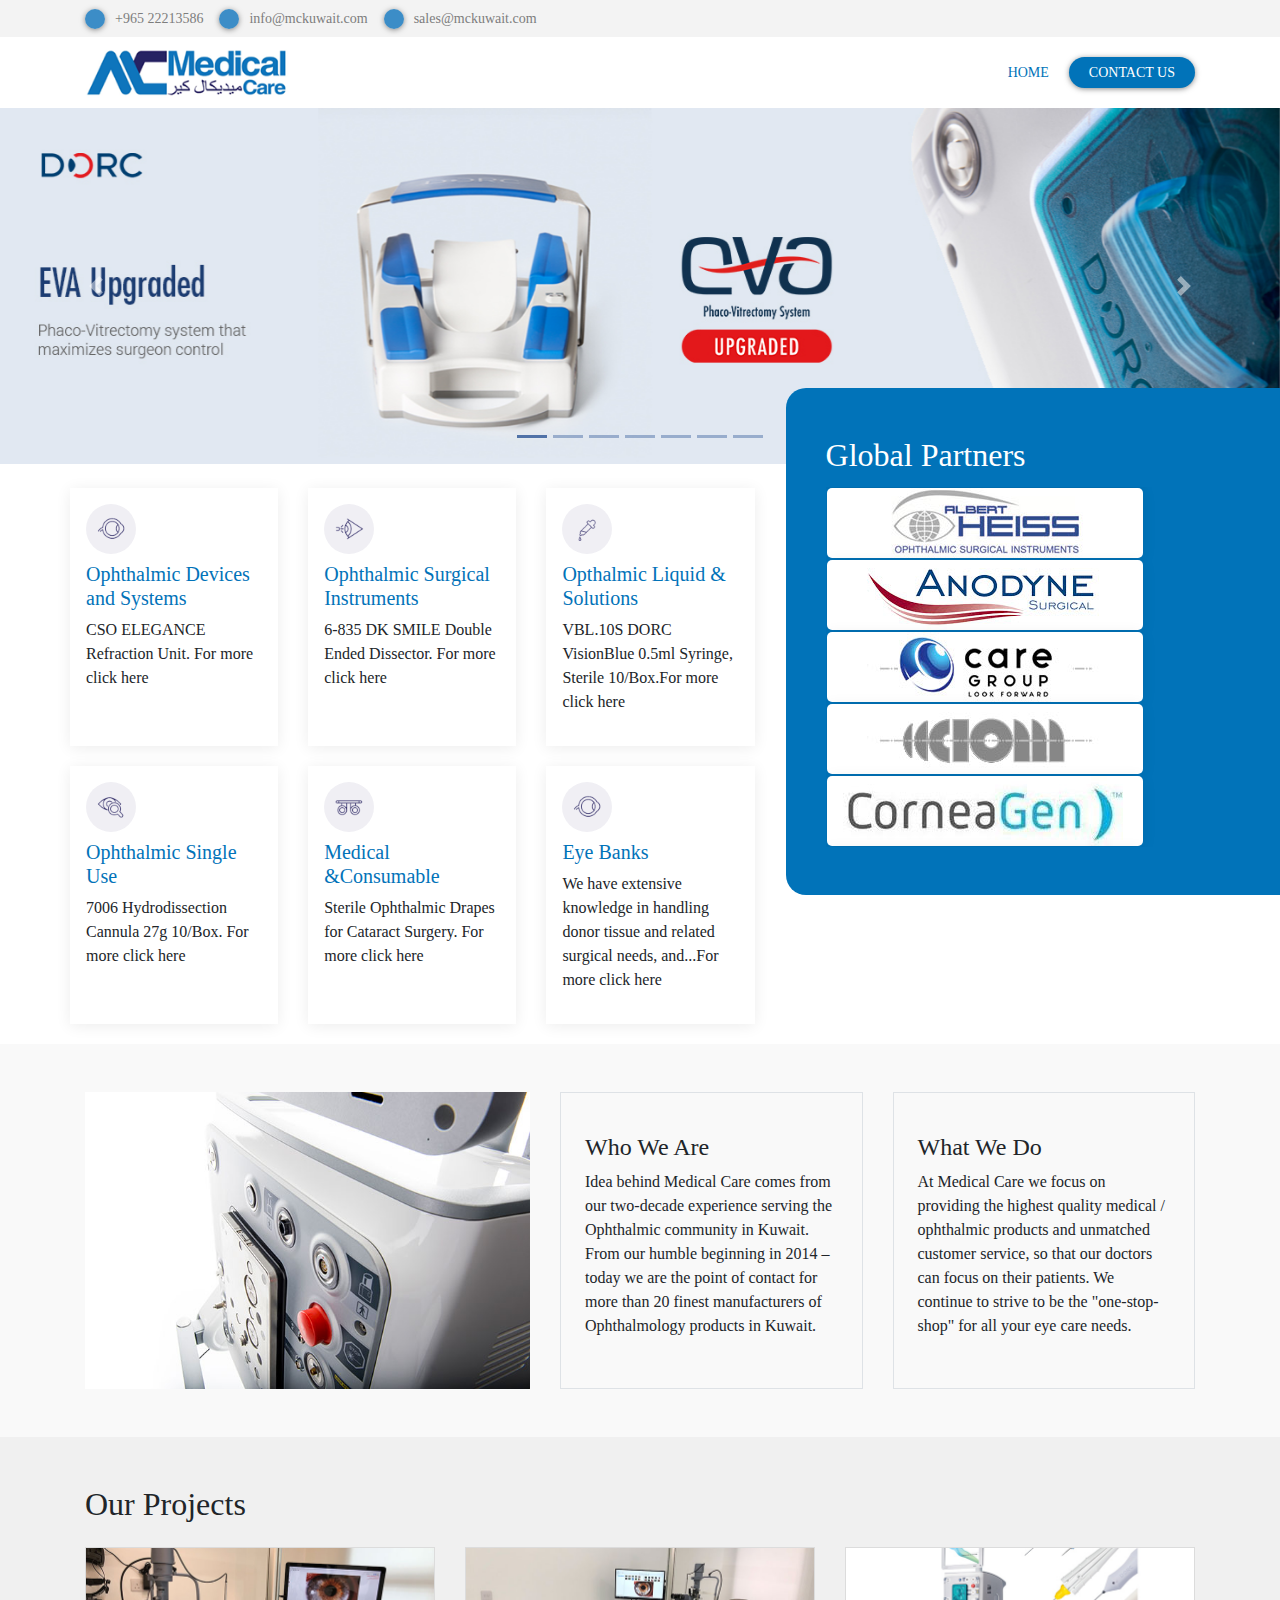
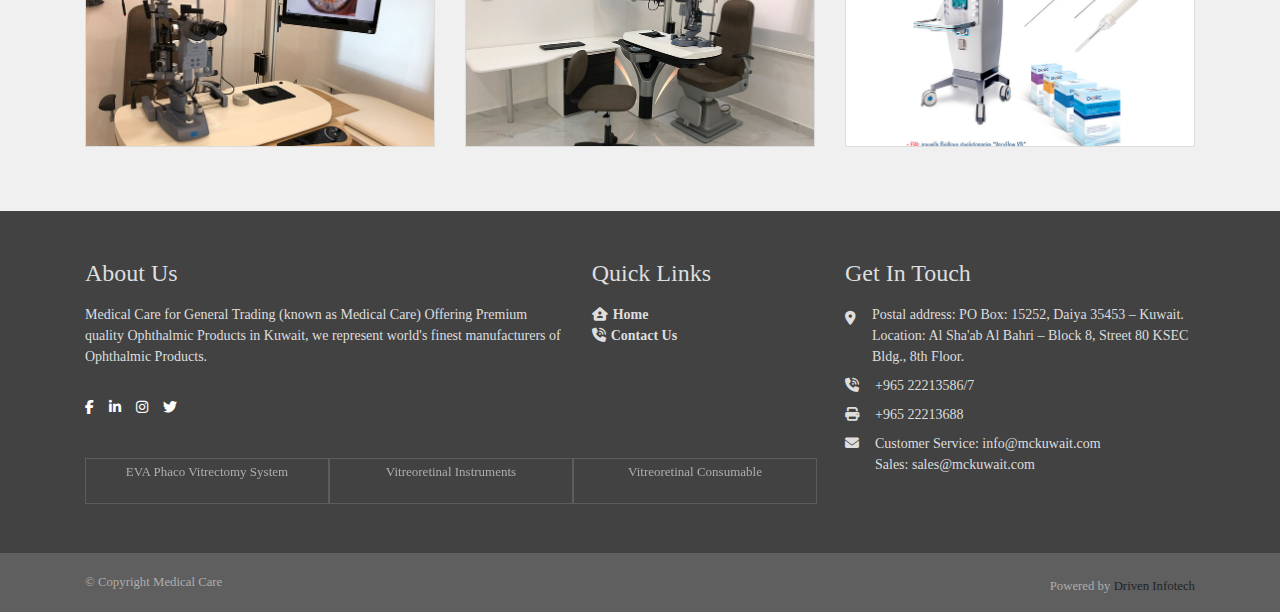
==== commit 57b40882: "contact" ====
--- a/index.html
+++ b/index.html
@@ -2,52 +2,52 @@
 <html lang="en">
 
 <head>
-    <meta charset="utf-8">
-    <meta name="viewport" content="width=device-width, initial-scale=1">
-    <title>Medical Care for General Trading (known as Medical Care), Ophthalmic Devices and Systems, Ophthalmic Surgical
-        Instruments, Ophthalmic Liquids and Solution, Ophthalmic Single Use, Medical &amp;Consumable, Eye Banks</title>
-    <link rel="shortcut icon" href="images/fav.png" type="image/x-icon">
-    <link rel="stylesheet" href="https://cdnjs.cloudflare.com/ajax/libs/font-awesome/6.2.1/css/all.min.css" />
-    <link rel="stylesheet" type="text/css" href="css/bootstrap.min.css">
-    <link rel="stylesheet" type="text/css" href="css/style.css">
-    <link rel="stylesheet" type="text/css" href="css/icon.css">
-    <link rel="stylesheet" type="text/css" href="css/slick.css">
-    <link rel="stylesheet" type="text/css" href="css/slick-theme.css">
-    <link rel="stylesheet" type="text/css" href="css/popup.css">
+	<meta charset="utf-8">
+	<meta name="viewport" content="width=device-width, initial-scale=1">
+	<title>Medical Care for General Trading (known as Medical Care), Ophthalmic Devices and Systems, Ophthalmic Surgical
+		Instruments, Ophthalmic Liquids and Solution, Ophthalmic Single Use, Medical &amp;Consumable, Eye Banks</title>
+	<link rel="shortcut icon" href="images/fav.png" type="image/x-icon">
+	<link rel="stylesheet" href="https://cdnjs.cloudflare.com/ajax/libs/font-awesome/6.2.1/css/all.min.css" />
+	<link rel="stylesheet" type="text/css" href="css/bootstrap.min.css">
+	<link rel="stylesheet" type="text/css" href="css/style.css">
+	<link rel="stylesheet" type="text/css" href="css/icon.css">
+	<link rel="stylesheet" type="text/css" href="css/slick.css">
+	<link rel="stylesheet" type="text/css" href="css/slick-theme.css">
+	<link rel="stylesheet" type="text/css" href="css/popup.css">
 </head>
 
 <body>
-    <header>
-        <div class="header-section  shadow-sm">
-            <div class="soc-bk">
-                <div class="container">
-                    <div class="row">
-                        <div class="col-md-12 ">
-                            <div class="call-dets text-left"> <span class="top-outer d-flex">
-                                    <a href="tel:+965 22213586"><span class=" py-2 align-items-center d-flex pr-3"><i
-                                                class="icon-phone"></i> +965 22213586</span></a> <a
-                                        href="mailto:info@mckuwait.com"><span
-                                            class=" py-2 align-items-center d-flex pr-3"><i class="icon-mail"></i>
-                                            info@mckuwait.com</span></a> <a href="mailto:sales@mckuwait.com"><span
-                                            class=" py-2 align-items-center d-flex d-k"><i class="icon-briefcase"></i>
-                                            sales@mckuwait.com</span></a> </span>
-                            </div>
-                        </div>
-                    </div>
-                </div>
-            </div>
-            <div class="container">
-                <nav class="navbar navbar-expand-lg navbar-light p-0">
-                    <a class="navbar-brand" href="index.html">
-                        <div class="brand"><img src="images/logo_mc_kuwaite.png" class="img-fluid"></div>
-                    </a>
-                    <button class="navbar-toggler" type="button" data-toggle="collapse" data-target="#navbar-main"
-                        aria-controls="navbar-main" aria-expanded="false" aria-label="Toggle navigation"> <span
-                            class="navbar-toggler-icon"></span> </button>
-                    <div class="collapse navbar-collapse" id="navbar-main">
-                        <ul class="navbar-nav ml-auto">
-                            <li class="nav-item active"> <a class="nav-link" href="index.html">Home </a> </li>
-                            <!--<li class="nav-item"> <a class="nav-link" href="#">About MC <span class="caret"></span></a>
+	<header>
+		<div class="header-section  shadow-sm">
+			<div class="soc-bk">
+				<div class="container">
+					<div class="row">
+						<div class="col-md-12 ">
+							<div class="call-dets text-left"> <span class="top-outer d-flex">
+									<a href="tel:+965 22213586"><span class=" py-2 align-items-center d-flex pr-3"><i
+												class="icon-phone"></i> +965 22213586</span></a> <a
+										href="mailto:info@mckuwait.com"><span
+											class=" py-2 align-items-center d-flex pr-3"><i class="icon-mail"></i>
+											info@mckuwait.com</span></a> <a href="mailto:sales@mckuwait.com"><span
+											class=" py-2 align-items-center d-flex d-k"><i class="icon-briefcase"></i>
+											sales@mckuwait.com</span></a> </span>
+							</div>
+						</div>
+					</div>
+				</div>
+			</div>
+			<div class="container">
+				<nav class="navbar navbar-expand-lg navbar-light p-0">
+					<a class="navbar-brand" href="index.html">
+						<div class="brand"><img src="images/logo_mc_kuwaite.png" class="img-fluid"></div>
+					</a>
+					<button class="navbar-toggler" type="button" data-toggle="collapse" data-target="#navbar-main"
+						aria-controls="navbar-main" aria-expanded="false" aria-label="Toggle navigation"> <span
+							class="navbar-toggler-icon"></span> </button>
+					<div class="collapse navbar-collapse" id="navbar-main">
+						<ul class="navbar-nav ml-auto">
+							<li class="nav-item active"> <a class="nav-link" href="index.html">Home </a> </li>
+							<!--<li class="nav-item"> <a class="nav-link" href="#">About MC <span class="caret"></span></a>
 								<ul class="sub-menu list-unstyled">
 									<a href="profile.html">
 										<li>MC Profile</li>
@@ -61,18 +61,18 @@
 								</ul>
 							</li>
 							<li class="nav-item"> <a class="nav-link" href="products.html">Our Products</a> </li>-->
-                            <li class="align-items-center d-flex nav-item"> <a class="contact-btn"
-                                    href="contact.html">Contact us</a> </li>
-                        </ul>
-                    </div>
-                </nav>
-            </div>
-        </div>
-    </header>
-    <div class="banner">
-        <div class="banner-slider slider-arrow-center">
-
-            <!-- <div class="banr"> <img src="images/eav.jpg" class="img-fluid w-100 d-none d-sm-block" title=""> <img
+							<li class="align-items-center d-flex nav-item"> <a class="contact-btn"
+									href="contact.html">Contact us</a> </li>
+						</ul>
+					</div>
+				</nav>
+			</div>
+		</div>
+	</header>
+	<div class="banner">
+		<div class="banner-slider slider-arrow-center">
+
+			<!-- <div class="banr"> <img src="images/eav.jpg" class="img-fluid w-100 d-none d-sm-block" title=""> <img
 					src="images/eav_m.jpg" class="img-fluid w-100 d-block d-sm-none" title="">
 
 			</div>
@@ -109,361 +109,361 @@
 				</div>
 			</div> -->
 
-            <!-- /////////////////////////////////////////////////// -->
-            <div id="carouselExampleIndicators" class="carousel slide" data-ride="carousel" data-interval="2500">
-                <ol class="carousel-indicators">
-                    <li data-target="#carouselExampleIndicators" data-slide-to="0" class="active"
-                        style="background-color: #5072A7;"></li>
-                    <li data-target="#carouselExampleIndicators" data-slide-to="1" style="background-color: #5072A7;">
-                    </li>
-                    <li data-target="#carouselExampleIndicators" data-slide-to="2" style="background-color: #5072A7;">
-                    </li>
-                    <li data-target="#carouselExampleIndicators" data-slide-to="3" style="background-color: #5072A7;">
-                    </li>
-                    <li data-target="#carouselExampleIndicators" data-slide-to="4" style="background-color: #5072A7;">
-                    </li>
-                    <li data-target="#carouselExampleIndicators" data-slide-to="5" style="background-color: #5072A7;">
-                    </li>
-                    <li data-target="#carouselExampleIndicators" data-slide-to="6" style="background-color: #5072A7;">
-                    </li>
-                </ol>
-                <div class="carousel-inner">
-                    <div class="carousel-item active">
-                        <img class="d-block w-100" src="images/eav.jpg" alt="First slide">
-                    </div>
-                    <div class="carousel-item">
-                        <img class="d-block w-100" src="images/backflush.jpg" alt="Second slide">
-                    </div>
-                    <div class="carousel-item">
-                        <img class="d-block w-100" src="images/equiphaco.jpg" alt="Third slide">
-                    </div>
-                    <div class="carousel-item ">
-                        <img class="d-block w-100" src="images/forceps.jpg" alt="First slide">
-                    </div>
-                    <div class="carousel-item ">
-                        <img class="d-block w-100" src="images/tamponades.jpg" alt="First slide">
-                    </div>
-                    <div class="carousel-item ">
-                        <img class="d-block w-100" src="images/MST Web Banner MC Medical Kuwait 3.jpg"
-                            alt="First slide">
-                    </div>
-                    <div class="carousel-item ">
-                        <img class="d-block w-100" src="images/TAKAGI-Banner.jpg" alt="First slide">
-                    </div>
-                </div>
-                <a class="carousel-control-prev" href="#carouselExampleIndicators" role="button" data-slide="prev">
-                    <span class="carousel-control-prev-icon" aria-hidden="true"></span>
-                    <span class="sr-only">Previous</span>
-                </a>
-                <a class="carousel-control-next" href="#carouselExampleIndicators" role="button" data-slide="next">
-                    <span class="carousel-control-next-icon" aria-hidden="true"></span>
-                    <span class="sr-only">Next</span>
-                </a>
-            </div>
-
-            <!-- /////////////////////////////////////////////////// -->
-        </div>
-    </div>
-    <div class="content-block pt-4 pb-lg-0 pb-4">
-        <div class="cont-1">
-            <div class="row mr-md-0">
-                <div class="col-lg-7">
-                    <div class="row ">
-                        <div class="col-md-4 col-sm-6 h-alg">
-                            <div class="content-box p-3 shadow h-100">
-                                <div class="oph-images"><img src="images/1.png"></div>
-                                <h5 class="pt-2">Ophthalmic Devices and Systems</h5>
-                                <p>CSO ELEGANCE Refraction Unit. <a href="product.html">For more click here</a> </p>
-                            </div>
-                        </div>
-                        <div class="col-md-4 col-sm-6 h-alg">
-                            <div class="content-box p-3 shadow h-100">
-                                <div class="oph-images"><img src="images/2.png"></div>
-                                <h5 class="pt-2">Ophthalmic Surgical Instruments</h5>
-                                <p>6-835 DK SMILE Double Ended Dissector. <a href="product.html">For more click here</a>
-                                </p>
-                            </div>
-                        </div>
-                        <div class="col-md-4 col-sm-6 h-alg">
-                            <div class="content-box p-3 shadow h-100">
-                                <div class="oph-images"><img src="images/3.png"></div>
-                                <h5 class="pt-2">Opthalmic Liquid & Solutions</h5>
-                                <p>VBL.10S DORC VisionBlue 0.5ml Syringe, Sterile 10/Box.<a href="product.html">For more
-                                        click here</a> </p>
-                            </div>
-                        </div>
-                        <div class="col-md-4 col-sm-6 h-alg">
-                            <div class="content-box p-3 shadow h-100">
-                                <div class="oph-images"><img src="images/4.png"></div>
-                                <h5 class="pt-2">Ophthalmic Single Use</h5>
-                                <p>7006 Hydrodissection Cannula 27g 10/Box. <a href="product.html">For more click
-                                        here</a></p>
-                            </div>
-                        </div>
-                        <div class="col-md-4 col-sm-6 h-alg">
-                            <div class="content-box p-3 shadow h-100">
-                                <div class="oph-images"><img src="images/5.png"></div>
-                                <h5 class="pt-2">Medical &Consumable</h5>
-                                <p>Sterile Ophthalmic Drapes for Cataract Surgery. <a href="product.html">For more click
-                                        here</a> </p>
-                            </div>
-                        </div>
-                        <div class="col-md-4 col-sm-6 h-alg">
-                            <div class="content-box p-3 shadow h-100">
-
-                                <span class="oph-images"><img src="images/1.png"></span>
-                                <h5 class="pt-2">Eye Banks</h5>
-                                <p>We have extensive knowledge in handling donor tissue and related surgical needs,
-                                    and...<a href="product.html">For more click here</a> </p>
-                            </div>
-                        </div>
-                    </div>
-                </div>
-                <div class="col-lg-5 pr-md-0 pl-0 pl-lg-3 pr-0">
-                    <div class="clients-sliding-area py-4  pl-md-3 p-4">
-                        <div class="p-md-4">
-                            <div class="hed">
-                                <h2 class="text-white pb-1">Global Partners</h2>
-                            </div>
-                            <div class="client-slide">
-                                <div class="client-box"> <a href="https://www.albert-heiss.com/" target="_blank"><img
-                                            src="images/partners/albert_hiess.jpg" class="img-fluid"></a> </div>
-                                <div class="client-box"> <a href="http://www.anodynesurgical.com/" target="_blank"><img
-                                            src="images/partners/anodyne.jpg" class="img-fluid"></a> </div>
-                                <div class="client-box"> <a href="https://caregroupiol.com/" target="_blank"><img
-                                            src="images/partners/care_group.jpg" class="img-fluid"></a> </div>
-                                <div class="client-box"> <a href="http://www.ciom.it/english/default.asp"
-                                        target="_blank"><img src="images/partners/cion.jpg" class="img-fluid"></a>
-                                </div>
-                                <div class="client-box"> <a href="https://corneagen.com/" target="_blank"><img
-                                            src="images/partners/cornea.jpg" class="img-fluid"></a> </div>
-                                <div class="client-box"> <a href="https://lionseyeinstitute.org/" target="_blank"><img
-                                            src="images/partners/lions_eye.jpg" class="img-fluid"></a> </div>
-                                <div class="client-box"> <a href="www.hurricanemedical.com" target="_blank"><img
-                                            src="images/partners/cso.jpg" class="img-fluid"></a> </div>
-                                <div class="client-box"> <a href="https://www.csoitalia.it/en" target="_blank"><img
-                                            src="images/partners/hurricane_medical.jpg" class="img-fluid"></a> </div>
-                                <div class="client-box"> <a href="http://www.incyto.com/" target="_blank"><img
-                                            src="images/partners/in_cyto.jpg" class="img-fluid"></a> </div>
-                                <div class="client-box"> <a href="https://dorcglobal.com/" target="_blank"><img
-                                            src="images/partners/partner-1.png" class="img-fluid"></a> </div>
-                                <div class="client-box"> <a href="https://duckworth-and-kent.com/" target="_blank"><img
-                                            src="images/partners/partner-2.png" class="img-fluid"></a> </div>
-                                <div class="client-box"> <a href="https://microsurgical.com/" target="_blank"><img
-                                            src="images/partners/partner-3.png" class="img-fluid"></a> </div>
-                                <div class="client-box"> <a href="https://guldenophthalmics.com/" target="_blank"><img
-                                            src="images/partners/partner-4.png" class="img-fluid"></a> </div>
-                                <div class="client-box"> <a href="https://www.lacrimedics.com/" target="_blank"><img
-                                            src="images/partners/partner-5.png" class="img-fluid"></a> </div>
-                                <div class="client-box"> <a href="https://medone.com/" target="_blank"><img
-                                            src="images/partners/med_one.jpg" class="img-fluid"></a> </div>
-                                <div class="client-box"> <a href="https://www.optimalsaglik.com.tr/"
-                                        target="_blank"><img src="images/partners/optimal.jpg" class="img-fluid"></a>
-                                </div>
-                                <div class="client-box"> <a href="www.takagi-global.com" target="_blank"><img
-                                            src="images/partners/partner-6.png" class="img-fluid"></a> </div>
-                                <div class="client-box"> <a href="https://www.labtician.com/" target="_blank"><img
-                                            src="images/partners/partner-7.png" class="img-fluid"></a> </div>
-                                <div class="client-box"> <a href="http://www.righton-oph.com/en/" target="_blank"><img
-                                            src="images/partners/righton.jpg" class="img-fluid"></a> </div>
-                            </div>
-                        </div>
-                    </div>
-                </div>
-            </div>
-        </div>
-    </div>
-    <div class="products pb-5">
-        <div class="inner-company pt-5 pb-4">
-            <div class="container">
-                <div class="detail-company mb-4">
-                    <div class="row d-flex">
-                        <div class="col-md-5 align-self-center d-none d-lg-block">
-                            <div class="profile-img"> <img src="images/EVA-Chest-Angle-Fade.jpg" class="img-fluid">
-                            </div>
-                        </div>
-                        <div class="col-lg-7 col-12 col-md-12">
-                            <div class="row h-100">
-                                <div class="col-md-6 mb-4 mb-md-0">
-                                    <div class="our-box border p-4 h-100">
-                                        <h4 class="mt-3">Who We Are</h4>
-                                        <p>Idea behind Medical Care comes from our two-decade experience serving the
-                                            Ophthalmic community in Kuwait. From our humble beginning in 2014 – today we
-                                            are the point of contact for more than 20 finest manufacturers of
-                                            Ophthalmology products in Kuwait.
-                                        </p>
-                                    </div>
-                                </div>
-                                <div class="col-md-6">
-                                    <div class="our-box border p-4 h-100">
-                                        <h4 class="mt-3">What We Do</h4>
-                                        <p>At Medical Care we focus on providing the highest quality medical /
-                                            ophthalmic products and unmatched customer service, so that our doctors can
-                                            focus on their patients. We continue to strive to be the "one-stop-shop" for
-                                            all your eye care needs.</p>
-                                    </div>
-                                </div>
-                            </div>
-                        </div>
-                    </div>
-                </div>
-            </div>
-        </div>
-        <div class="container pt-5">
-            <div class="hed">
-                <h2 class="pb-3">Our Projects</h2>
-            </div>
-            <div class="row">
-                <div class="col-md-4 col-12 col-sm-6 mb-3">
-                    <div class="product-img"> <img src='images/products/IMG_1325.jpg' alt='designing'> <a
-                            href='images/products/IMG_1325.jpg' class='fresco pic view-gallery'
-                            data-fresco-group='productgallery'>View</a> </div>
-                </div>
-                <div class="col-md-4 col-12 col-sm-6 mb-3">
-                    <div class="product-img"> <img src='images/products/IMG_1316.jpg' alt='designing'> <a
-                            href='images/products/IMG_1316.jpg' class='fresco pic view-gallery'
-                            data-fresco-group='productgallery'>View</a> </div>
-                </div>
-
-
-                <div class="col-md-4 col-12 col-sm-6 mb-3">
-                    <div class="product-img"> <img src='images/products/109-2176-design-ad-EVA-France-HR.jpg'
-                            alt='designing'> <a href='images/products/109-2176-design-ad-EVA-France-HR.jpg'
-                            class='fresco pic view-gallery' data-fresco-group='productgallery'>View</a> </div>
-                </div>
-
-                <!--<div class="col-md-12 col-12 col-sm-6 mb-3 text-center mt-3"> <a href="products.html" class="contact-btn btn d-inline"> More Products</a> </div>-->
-            </div>
-        </div>
-    </div>
-    <footer>
-        <div class="footer  pb-0 pt-5 pb-md-5 ">
-            <div class="container">
-                <div class="row">
-                    <div class="col-md-8">
-                        <div class="row">
-                            <div class="col-lg-8 mb-4 mb-lg-0 col-md-6">
-                                <div class="foot-detail">
-                                    <h4 class="pb-2">About Us</h4>
-                                    <p>Medical Care for General Trading (known as Medical Care) Offering Premium quality
-                                        Ophthalmic Products in Kuwait, we represent world's finest manufacturers of
-                                        Ophthalmic Products.</p>
-                                    <div class="get-in mb-2">
-                                        <ul class="d-flex list-unstyled social foot-social">
-                                            <a href="#">
-                                                <i class="fa-brands fa-facebook-f"></i>
-                                            </a>
-                                            <a href="#">
-                                                <i class="fa-brands fa-linkedin-in"></i> </a>
-                                            <a href="#">
-                                                <i class="fa-brands fa-instagram"></i> </a>
-                                            <a href="#">
-                                                <i class="fa-brands fa-twitter"></i> </a>
-                                        </ul>
-                                    </div>
-                                </div>
-                            </div>
-                            <div class="col-lg-4 mb-4 mb-lg-0 col-md-6">
-                                <div class="foot-details">
-                                    <h4 class="pb-2">Quick Links</h4>
-                                    <ul class="list-unstyled m-0 p-0">
-                                        <i class="fa fa-house-user"><a href="index.html"
-                                                style="padding-left: 5px;">Home</a></i><br>
-
-                                        <i class="fa fa-phone-volume"><a href="contact.html"
-                                                style="padding-left: 5px;">Contact Us</a></i>
-                                    </ul>
-                                </div>
-                            </div>
-                        </div>
-                        <div class="service-slide mt-0 mt-md-4 mb-4 mb-md-0">
-                            <div>EVA Phaco Vitrectomy System</div>
-                            <div>Vitreoretinal Instruments</div>
-                            <div>Vitreoretinal Consumable</div>
-                            <div>Cataract Instruments</div>
-                            <div>Ophthalmic Surgical Liquids</div>
-                            <div>Ophthalmic Titanium Surgical Instruments</div>
-                            <div>Ophtalmic Microinstruments</div>
-                            <div>Malyugin Ring</div>
-                            <div>Pupil Expansion</div>
-                            <div>Phaco tips</div>
-                            <div>Irrigation/Aspiration</div>
-                            <div>Colour Vision Test</div>
-                            <div>Prisms, Prism Bars</div>
-                            <div>Vision Screening Tools</div>
-                            <div>Ophthalmic Pediatric Tools</div>
-                            <div>Orbital Implants & Conformers</div>
-                            <div>Ophthalmic Diagnostic Tools</div>
-                            <div>Dissolvable VisiPlug Lacrimal Plug</div>
-                            <div>LacriPro Punctum Plug</div>
-                            <div>Collagen Plugs for the Lacrimal Efficiency Test</div>
-                            <div>OPAQUE Herrick Lacrimal Plug</div>
-                            <div>Ophthalmic Examination Unit / Chairs</div>
-                            <div>Refraction Unit</div>
-                            <div>Slit Lamp</div>
-                            <div>Auto Refractometer / Keratometer</div>
-                            <div>Lens Meter</div>
-                            <div>Projector</div>
-                            <div>Operating Microscope</div>
-                            <div>Phoropter</div>
-                            <div>Projection Perimeter</div>
-                            <div>Retinal Implants</div>
-                            <div>Ophthalmic Surgical Instruments</div>
-                        </div>
-                    </div>
-                    <div class="col-lg-4 mb-4 mb-lg-0 col-md-4 ">
-                        <div class="foot-detail">
-                            <h4 class="pb-2">Get In Touch</h4>
-                            <div class="get-in mb-2">
-                                <ul class="list-unstyled m-0 p-0 d-flex contact-icons">
-                                    <li class="d-inline-block pt-1"><i class="fa fa-location-dot"></i></li>
-                                    <li class="d-inline-block ml-3"> Postal address: PO Box: 15252, Daiya 35453 –
-                                        Kuwait. Location: Al Sha'ab Al Bahri – Block 8, Street 80 KSEC Bldg., 8th Floor.
-                                    </li>
-                                </ul>
-                            </div>
-                            <div class="get-in mb-2">
-                                <ul class="list-unstyled m-0 p-0 d-flex contact-icons">
-                                    <li class="d-inline-block "><i class="fa fa-phone-volume"></i></li>
-                                    <li class="d-inline-block ml-3"> +965 22213586/7</li>
-                                </ul>
-                            </div>
-                            <div class="get-in mb-2">
-                                <ul class="list-unstyled m-0 p-0 d-flex contact-icons">
-                                    <li class="d-inline-block "><i class="fa fa-print"></i></li>
-                                    <li class="d-inline-block ml-3">+965 22213688</li>
-                                </ul>
-                            </div>
-                            <div class="get-in mb-2">
-                                <ul class="list-unstyled m-0 p-0 d-flex contact-icons">
-                                    <li class="d-inline-block "><i class="fa fa-envelope"></i></li>
-                                    <li class="d-inline-block ml-3">Customer Service: info@mckuwait.com
-                                        <br> Sales: sales@mckuwait.com
-                                    </li>
-                                </ul>
-                            </div>
-                        </div>
-                    </div>
-                </div>
-            </div>
-        </div>
-        <div class="powerd py-3 ">
-            <div class="container">
-                <div class="row">
-                    <div class="col-lg-6 col-md-6 col-12"> <a class=" small">© Copyright Medical Care</a> </div>
-                    <div class="col-lg-6 col-md-6 text-lg-left text-lg-right col-12 pt-2">
-                        <p class="m-0 p-0 small">Powered by <a href="http://www.driveninfotech.com/"
-                                target="_blank">Driven Infotech</a></p>
-                    </div>
-                </div>
-            </div>
-        </div>
-    </footer>
-    <script type="text/javascript" src="js/jquery.js"></script>
-    <script type="text/javascript" src="js/bootstrap.min.js"></script>
-    <script type="text/javascript" src="js/slick.js"></script>
-    <script type="text/javascript" src="js/popup.js"></script>
-    <script type="text/javascript" src="js/site.js"></script>
+			<!-- /////////////////////////////////////////////////// -->
+			<div id="carouselExampleIndicators" class="carousel slide" data-ride="carousel" data-interval="2500">
+				<ol class="carousel-indicators">
+					<li data-target="#carouselExampleIndicators" data-slide-to="0" class="active"
+						style="background-color: #5072A7;"></li>
+					<li data-target="#carouselExampleIndicators" data-slide-to="1" style="background-color: #5072A7;">
+					</li>
+					<li data-target="#carouselExampleIndicators" data-slide-to="2" style="background-color: #5072A7;">
+					</li>
+					<li data-target="#carouselExampleIndicators" data-slide-to="3" style="background-color: #5072A7;">
+					</li>
+					<li data-target="#carouselExampleIndicators" data-slide-to="4" style="background-color: #5072A7;">
+					</li>
+					<li data-target="#carouselExampleIndicators" data-slide-to="5" style="background-color: #5072A7;">
+					</li>
+					<li data-target="#carouselExampleIndicators" data-slide-to="6" style="background-color: #5072A7;">
+					</li>
+				</ol>
+				<div class="carousel-inner">
+					<div class="carousel-item active">
+						<img class="d-block w-100" src="images/eav.jpg" alt="First slide">
+					</div>
+					<div class="carousel-item">
+						<img class="d-block w-100" src="images/backflush.jpg" alt="Second slide">
+					</div>
+					<div class="carousel-item">
+						<img class="d-block w-100" src="images/equiphaco.jpg" alt="Third slide">
+					</div>
+					<div class="carousel-item ">
+						<img class="d-block w-100" src="images/forceps.jpg" alt="First slide">
+					</div>
+					<div class="carousel-item ">
+						<img class="d-block w-100" src="images/tamponades.jpg" alt="First slide">
+					</div>
+					<div class="carousel-item ">
+						<img class="d-block w-100" src="images/MST Web Banner MC Medical Kuwait 3.jpg"
+							alt="First slide">
+					</div>
+					<div class="carousel-item ">
+						<img class="d-block w-100" src="images/TAKAGI-Banner.jpg" alt="First slide">
+					</div>
+				</div>
+				<a class="carousel-control-prev" href="#carouselExampleIndicators" role="button" data-slide="prev">
+					<span class="carousel-control-prev-icon" aria-hidden="true"></span>
+					<span class="sr-only">Previous</span>
+				</a>
+				<a class="carousel-control-next" href="#carouselExampleIndicators" role="button" data-slide="next">
+					<span class="carousel-control-next-icon" aria-hidden="true"></span>
+					<span class="sr-only">Next</span>
+				</a>
+			</div>
+
+			<!-- /////////////////////////////////////////////////// -->
+		</div>
+	</div>
+	<div class="content-block pt-4 pb-lg-0 pb-4">
+		<div class="cont-1">
+			<div class="row mr-md-0">
+				<div class="col-lg-7">
+					<div class="row ">
+						<div class="col-md-4 col-sm-6 h-alg">
+							<div class="content-box p-3 shadow h-100">
+								<div class="oph-images"><img src="images/1.png"></div>
+								<h5 class="pt-2">Ophthalmic Devices and Systems</h5>
+								<p>CSO ELEGANCE Refraction Unit. <a href="product.html">For more click here</a> </p>
+							</div>
+						</div>
+						<div class="col-md-4 col-sm-6 h-alg">
+							<div class="content-box p-3 shadow h-100">
+								<div class="oph-images"><img src="images/2.png"></div>
+								<h5 class="pt-2">Ophthalmic Surgical Instruments</h5>
+								<p>6-835 DK SMILE Double Ended Dissector. <a href="product.html">For more click here</a>
+								</p>
+							</div>
+						</div>
+						<div class="col-md-4 col-sm-6 h-alg">
+							<div class="content-box p-3 shadow h-100">
+								<div class="oph-images"><img src="images/3.png"></div>
+								<h5 class="pt-2">Opthalmic Liquid & Solutions</h5>
+								<p>VBL.10S DORC VisionBlue 0.5ml Syringe, Sterile 10/Box.<a href="product.html">For more
+										click here</a> </p>
+							</div>
+						</div>
+						<div class="col-md-4 col-sm-6 h-alg">
+							<div class="content-box p-3 shadow h-100">
+								<div class="oph-images"><img src="images/4.png"></div>
+								<h5 class="pt-2">Ophthalmic Single Use</h5>
+								<p>7006 Hydrodissection Cannula 27g 10/Box. <a href="product.html">For more click
+										here</a></p>
+							</div>
+						</div>
+						<div class="col-md-4 col-sm-6 h-alg">
+							<div class="content-box p-3 shadow h-100">
+								<div class="oph-images"><img src="images/5.png"></div>
+								<h5 class="pt-2">Medical &Consumable</h5>
+								<p>Sterile Ophthalmic Drapes for Cataract Surgery. <a href="product.html">For more click
+										here</a> </p>
+							</div>
+						</div>
+						<div class="col-md-4 col-sm-6 h-alg">
+							<div class="content-box p-3 shadow h-100">
+
+								<span class="oph-images"><img src="images/1.png"></span>
+								<h5 class="pt-2">Eye Banks</h5>
+								<p>We have extensive knowledge in handling donor tissue and related surgical needs,
+									and...<a href="product.html">For more click here</a> </p>
+							</div>
+						</div>
+					</div>
+				</div>
+				<div class="col-lg-5 pr-md-0 pl-0 pl-lg-3 pr-0">
+					<div class="clients-sliding-area py-4  pl-md-3 p-4">
+						<div class="p-md-4">
+							<div class="hed">
+								<h2 class="text-white pb-1">Global Partners</h2>
+							</div>
+							<div class="client-slide">
+								<div class="client-box"> <a href="https://www.albert-heiss.com/" target="_blank"><img
+											src="images/partners/albert_hiess.jpg" class="img-fluid"></a> </div>
+								<div class="client-box"> <a href="http://www.anodynesurgical.com/" target="_blank"><img
+											src="images/partners/anodyne.jpg" class="img-fluid"></a> </div>
+								<div class="client-box"> <a href="https://caregroupiol.com/" target="_blank"><img
+											src="images/partners/care_group.jpg" class="img-fluid"></a> </div>
+								<div class="client-box"> <a href="http://www.ciom.it/english/default.asp"
+										target="_blank"><img src="images/partners/cion.jpg" class="img-fluid"></a>
+								</div>
+								<div class="client-box"> <a href="https://corneagen.com/" target="_blank"><img
+											src="images/partners/cornea.jpg" class="img-fluid"></a> </div>
+								<div class="client-box"> <a href="https://lionseyeinstitute.org/" target="_blank"><img
+											src="images/partners/lions_eye.jpg" class="img-fluid"></a> </div>
+								<div class="client-box"> <a href="www.hurricanemedical.com" target="_blank"><img
+											src="images/partners/cso.jpg" class="img-fluid"></a> </div>
+								<div class="client-box"> <a href="https://www.csoitalia.it/en" target="_blank"><img
+											src="images/partners/hurricane_medical.jpg" class="img-fluid"></a> </div>
+								<div class="client-box"> <a href="http://www.incyto.com/" target="_blank"><img
+											src="images/partners/in_cyto.jpg" class="img-fluid"></a> </div>
+								<div class="client-box"> <a href="https://dorcglobal.com/" target="_blank"><img
+											src="images/partners/partner-1.png" class="img-fluid"></a> </div>
+								<div class="client-box"> <a href="https://duckworth-and-kent.com/" target="_blank"><img
+											src="images/partners/partner-2.png" class="img-fluid"></a> </div>
+								<div class="client-box"> <a href="https://microsurgical.com/" target="_blank"><img
+											src="images/partners/partner-3.png" class="img-fluid"></a> </div>
+								<div class="client-box"> <a href="https://guldenophthalmics.com/" target="_blank"><img
+											src="images/partners/partner-4.png" class="img-fluid"></a> </div>
+								<div class="client-box"> <a href="https://www.lacrimedics.com/" target="_blank"><img
+											src="images/partners/partner-5.png" class="img-fluid"></a> </div>
+								<div class="client-box"> <a href="https://medone.com/" target="_blank"><img
+											src="images/partners/med_one.jpg" class="img-fluid"></a> </div>
+								<div class="client-box"> <a href="https://www.optimalsaglik.com.tr/"
+										target="_blank"><img src="images/partners/optimal.jpg" class="img-fluid"></a>
+								</div>
+								<div class="client-box"> <a href="www.takagi-global.com" target="_blank"><img
+											src="images/partners/partner-6.png" class="img-fluid"></a> </div>
+								<div class="client-box"> <a href="https://www.labtician.com/" target="_blank"><img
+											src="images/partners/partner-7.png" class="img-fluid"></a> </div>
+								<div class="client-box"> <a href="http://www.righton-oph.com/en/" target="_blank"><img
+											src="images/partners/righton.jpg" class="img-fluid"></a> </div>
+							</div>
+						</div>
+					</div>
+				</div>
+			</div>
+		</div>
+	</div>
+	<div class="products pb-5">
+		<div class="inner-company pt-5 pb-4">
+			<div class="container">
+				<div class="detail-company mb-4">
+					<div class="row d-flex">
+						<div class="col-md-5 align-self-center d-none d-lg-block">
+							<div class="profile-img"> <img src="images/EVA-Chest-Angle-Fade.jpg" class="img-fluid">
+							</div>
+						</div>
+						<div class="col-lg-7 col-12 col-md-12">
+							<div class="row h-100">
+								<div class="col-md-6 mb-4 mb-md-0">
+									<div class="our-box border p-4 h-100">
+										<h4 class="mt-3">Who We Are</h4>
+										<p>Idea behind Medical Care comes from our two-decade experience serving the
+											Ophthalmic community in Kuwait. From our humble beginning in 2014 – today we
+											are the point of contact for more than 20 finest manufacturers of
+											Ophthalmology products in Kuwait.
+										</p>
+									</div>
+								</div>
+								<div class="col-md-6">
+									<div class="our-box border p-4 h-100">
+										<h4 class="mt-3">What We Do</h4>
+										<p>At Medical Care we focus on providing the highest quality medical /
+											ophthalmic products and unmatched customer service, so that our doctors can
+											focus on their patients. We continue to strive to be the "one-stop-shop" for
+											all your eye care needs.</p>
+									</div>
+								</div>
+							</div>
+						</div>
+					</div>
+				</div>
+			</div>
+		</div>
+		<div class="container pt-5">
+			<div class="hed">
+				<h2 class="pb-3">Our Projects</h2>
+			</div>
+			<div class="row">
+				<div class="col-md-4 col-12 col-sm-6 mb-3">
+					<div class="product-img"> <img src='images/products/IMG_1325.jpg' alt='designing'> <a
+							href='images/products/IMG_1325.jpg' class='fresco pic view-gallery'
+							data-fresco-group='productgallery'>View</a> </div>
+				</div>
+				<div class="col-md-4 col-12 col-sm-6 mb-3">
+					<div class="product-img"> <img src='images/products/IMG_1316.jpg' alt='designing'> <a
+							href='images/products/IMG_1316.jpg' class='fresco pic view-gallery'
+							data-fresco-group='productgallery'>View</a> </div>
+				</div>
+
+
+				<div class="col-md-4 col-12 col-sm-6 mb-3">
+					<div class="product-img"> <img src='images/products/109-2176-design-ad-EVA-France-HR.jpg'
+							alt='designing'> <a href='images/products/109-2176-design-ad-EVA-France-HR.jpg'
+							class='fresco pic view-gallery' data-fresco-group='productgallery'>View</a> </div>
+				</div>
+
+				<!--<div class="col-md-12 col-12 col-sm-6 mb-3 text-center mt-3"> <a href="products.html" class="contact-btn btn d-inline"> More Products</a> </div>-->
+			</div>
+		</div>
+	</div>
+	<footer>
+		<div class="footer  pb-0 pt-5 pb-md-5 ">
+			<div class="container">
+				<div class="row">
+					<div class="col-md-8">
+						<div class="row">
+							<div class="col-lg-8 mb-4 mb-lg-0 col-md-6">
+								<div class="foot-detail">
+									<h4 class="pb-2">About Us</h4>
+									<p>Medical Care for General Trading (known as Medical Care) Offering Premium quality
+										Ophthalmic Products in Kuwait, we represent world's finest manufacturers of
+										Ophthalmic Products.</p>
+									<div class="get-in mb-2">
+										<ul class="d-flex list-unstyled social foot-social">
+											<a href="#">
+												<i class="fa-brands fa-facebook-f"></i>
+											</a>
+											<a href="#">
+												<i class="fa-brands fa-linkedin-in"></i> </a>
+											<a href="#">
+												<i class="fa-brands fa-instagram"></i> </a>
+											<a href="#">
+												<i class="fa-brands fa-twitter"></i> </a>
+										</ul>
+									</div>
+								</div>
+							</div>
+							<div class="col-lg-4 mb-4 mb-lg-0 col-md-6">
+								<div class="foot-details">
+									<h4 class="pb-2">Quick Links</h4>
+									<ul class="list-unstyled m-0 p-0">
+										<i class="fa fa-house-user"><a href="index.html"
+												style="padding-left: 5px;">Home</a></i><br>
+
+										<i class="fa fa-phone-volume"><a href="contact.html"
+												style="padding-left: 5px;">Contact Us</a></i>
+									</ul>
+								</div>
+							</div>
+						</div>
+						<div class="service-slide mt-0 mt-md-4 mb-4 mb-md-0">
+							<div>EVA Phaco Vitrectomy System</div>
+							<div>Vitreoretinal Instruments</div>
+							<div>Vitreoretinal Consumable</div>
+							<div>Cataract Instruments</div>
+							<div>Ophthalmic Surgical Liquids</div>
+							<div>Ophthalmic Titanium Surgical Instruments</div>
+							<div>Ophtalmic Microinstruments</div>
+							<div>Malyugin Ring</div>
+							<div>Pupil Expansion</div>
+							<div>Phaco tips</div>
+							<div>Irrigation/Aspiration</div>
+							<div>Colour Vision Test</div>
+							<div>Prisms, Prism Bars</div>
+							<div>Vision Screening Tools</div>
+							<div>Ophthalmic Pediatric Tools</div>
+							<div>Orbital Implants & Conformers</div>
+							<div>Ophthalmic Diagnostic Tools</div>
+							<div>Dissolvable VisiPlug Lacrimal Plug</div>
+							<div>LacriPro Punctum Plug</div>
+							<div>Collagen Plugs for the Lacrimal Efficiency Test</div>
+							<div>OPAQUE Herrick Lacrimal Plug</div>
+							<div>Ophthalmic Examination Unit / Chairs</div>
+							<div>Refraction Unit</div>
+							<div>Slit Lamp</div>
+							<div>Auto Refractometer / Keratometer</div>
+							<div>Lens Meter</div>
+							<div>Projector</div>
+							<div>Operating Microscope</div>
+							<div>Phoropter</div>
+							<div>Projection Perimeter</div>
+							<div>Retinal Implants</div>
+							<div>Ophthalmic Surgical Instruments</div>
+						</div>
+					</div>
+					<div class="col-lg-4 mb-4 mb-lg-0 col-md-4 ">
+						<div class="foot-detail">
+							<h4 class="pb-2">Get In Touch</h4>
+							<div class="get-in mb-2">
+								<ul class="list-unstyled m-0 p-0 d-flex contact-icons">
+									<li class="d-inline-block pt-1"><i class="fa fa-location-dot"></i></li>
+									<li class="d-inline-block ml-3"> Postal address: PO Box: 15252, Daiya 35453 –
+										Kuwait. Location: Al Sha'ab Al Bahri – Block 8, Street 80 KSEC Bldg., 8th Floor.
+									</li>
+								</ul>
+							</div>
+							<div class="get-in mb-2">
+								<ul class="list-unstyled m-0 p-0 d-flex contact-icons">
+									<li class="d-inline-block "><i class="fa fa-phone-volume"></i></li>
+									<li class="d-inline-block ml-3"> +965 22213586/7</li>
+								</ul>
+							</div>
+							<div class="get-in mb-2">
+								<ul class="list-unstyled m-0 p-0 d-flex contact-icons">
+									<li class="d-inline-block "><i class="fa fa-print"></i></li>
+									<li class="d-inline-block ml-3">+965 22213688</li>
+								</ul>
+							</div>
+							<div class="get-in mb-2">
+								<ul class="list-unstyled m-0 p-0 d-flex contact-icons">
+									<li class="d-inline-block "><i class="fa fa-envelope"></i></li>
+									<li class="d-inline-block ml-3">Customer Service: info@mckuwait.com
+										<br> Sales: sales@mckuwait.com
+									</li>
+								</ul>
+							</div>
+						</div>
+					</div>
+				</div>
+			</div>
+		</div>
+		<div class="powerd py-3 ">
+			<div class="container">
+				<div class="row">
+					<div class="col-lg-6 col-md-6 col-12"> <a class=" small">© Copyright Medical Care</a> </div>
+					<div class="col-lg-6 col-md-6 text-lg-left text-lg-right col-12 pt-2">
+						<p class="m-0 p-0 small">Powered by <a href="http://www.driveninfotech.com/"
+								target="_blank">Driven Infotech</a></p>
+					</div>
+				</div>
+			</div>
+		</div>
+	</footer>
+	<script type="text/javascript" src="js/jquery.js"></script>
+	<script type="text/javascript" src="js/bootstrap.min.js"></script>
+	<script type="text/javascript" src="js/slick.js"></script>
+	<script type="text/javascript" src="js/popup.js"></script>
+	<script type="text/javascript" src="js/site.js"></script>
 </body>
 
 </html>